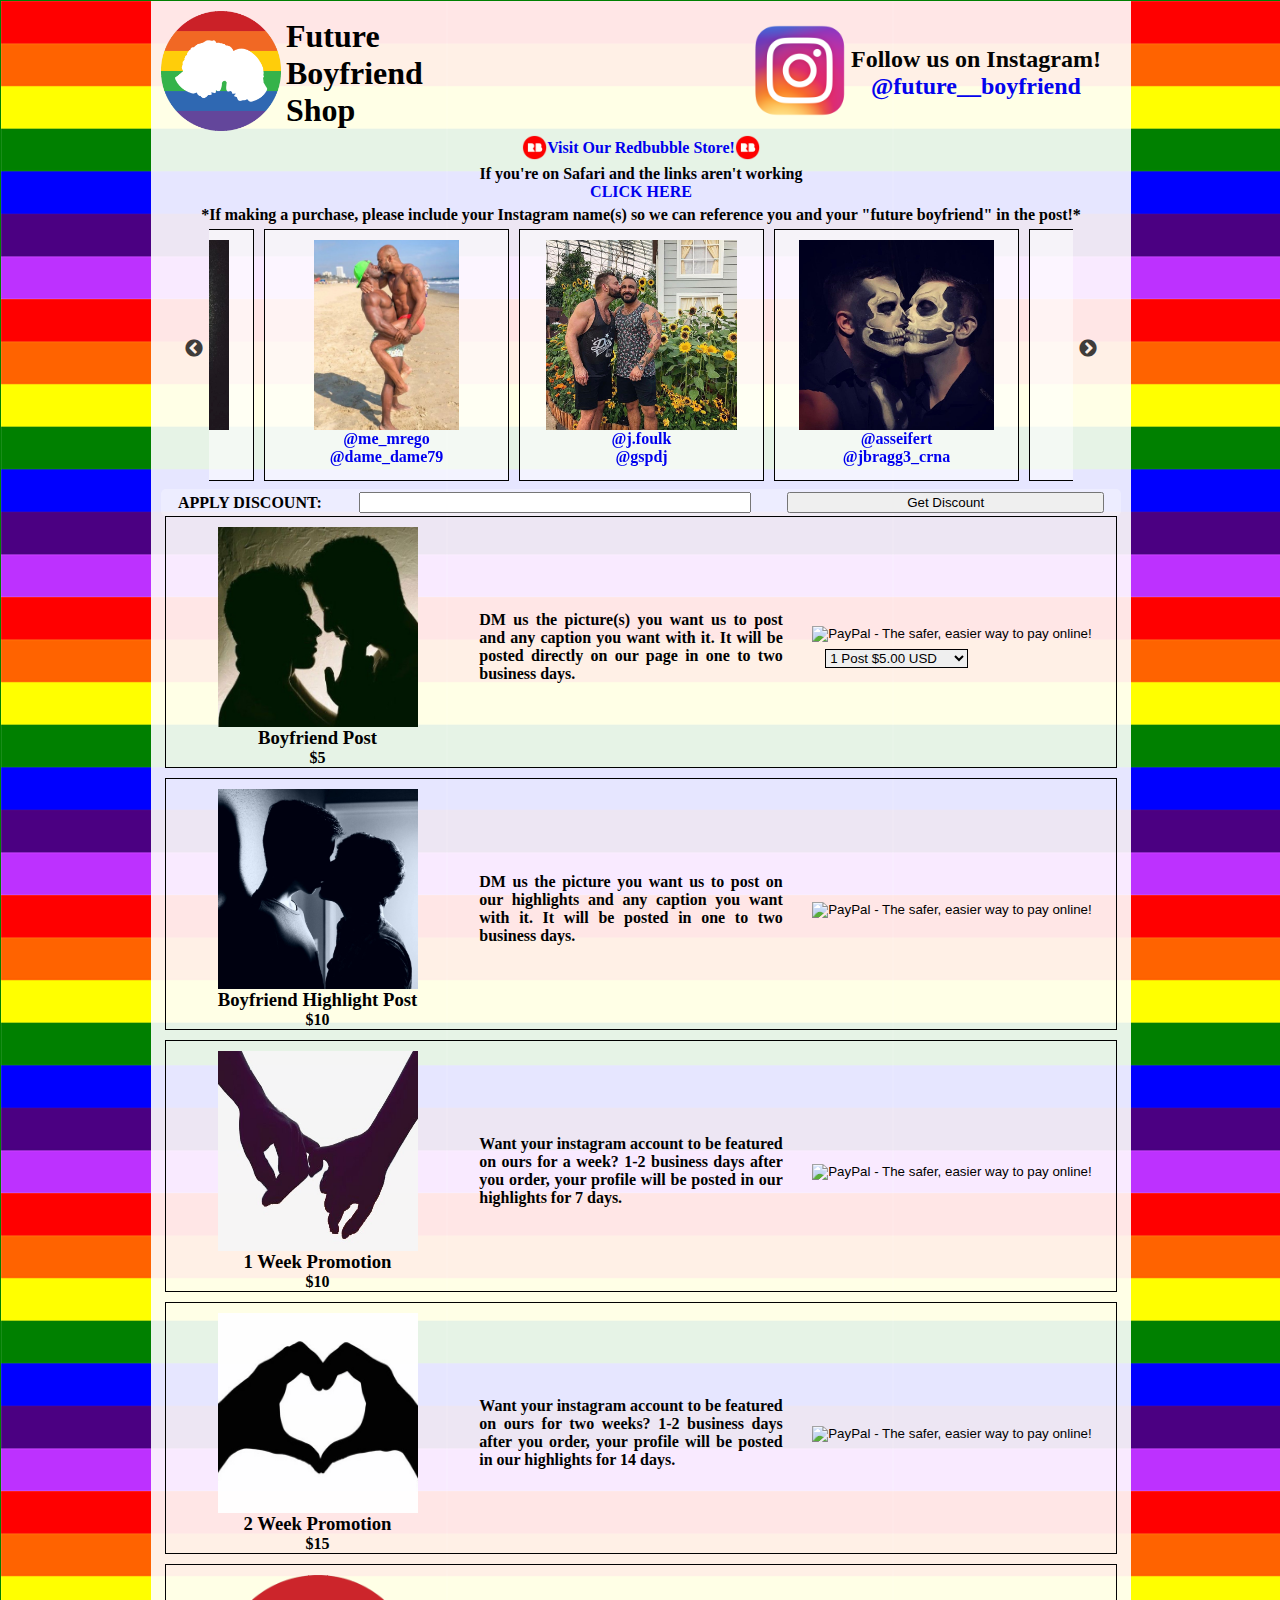
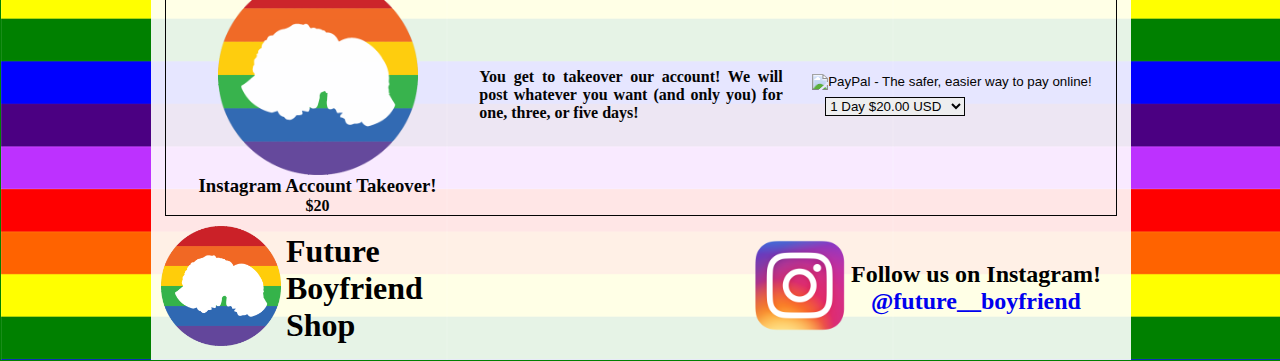
==== index.html @ 3849d424 "Add files via upload" ====
<!DOCTYPE HTML>
<html>
<head>
  <meta name="viewport" content="width=device-width, initial-scale=1">
  <link rel="stylesheet" type="text/css" href="js/slick-1.8.1/slick/slick.css">
  <link rel="stylesheet" type="text/css" href="js/slick-1.8.1/slick/slick-theme.css">
  <link href="css/style.css" rel="stylesheet" type="text/css">
  <link rel="icon" href="css/img/gaylogo1.png">
  <script src="js/jquery-3.3.1.min.js"></script>
  <script src="js/slick-1.8.1/slick/slick.min.js"></script>
  <script src="js/script.js"></script>
  <title>Future Boyfriend Shop</title>
</head>
<body>
  <div id="main">
    <div id="container">
      <div class="header">
        <div class="logoContainer">
          <div>
            <img id="logo" class="hidden" src="css/img/gaylogo1.png">
          </div>
          <div class="text hidden">
            <h1>Future</h1>
            <h1>Boyfriend</h1>
            <h1>Shop</h1>
          </div>
        </div>
        <div class="insta">
          <div>
            <a href="https://www.instagram.com/future__boyfriend/" target="_blank"><img id="insta" class="hidden" src="css/img/insta.png"></a>
          </div>
          <div>
            <h2 id="follow" class="hidden">Follow us on Instagram!<br>
              <a href="https://www.instagram.com/future__boyfriend/" target="_blank">@future__boyfriend</a></h2>
          </div>
        </div>
      </div>
	  <div id="redbubble">
		<a href="https://www.redbubble.com/people/FutureBoyfriend/shop" target="_blank">
		<img class="redbubbleLogo" src="css/img/redbubble.png">
		<h4 class="rainbow">Visit Our Redbubble Store!</h4>
		<img class="redbubbleLogo" src="css/img/redbubble.png">
		</a>
	  </div>
	  <div id="mobile">
        <h4>If you're on Safari and the links aren't working</h4>
        <h4><a class="rainbow" href="safari.html">CLICK HERE</a></h4>
      </div>
	  <div id="disclaimer">
		<h4>*If making a purchase, please include your Instagram name(s) so we can reference you and your "future boyfriend" in the post!*</h4>
	  </div>

	  <div class="gay_carousel">
		<div class="entry">
			<img src="css/img/gay1.PNG">
			<div>
				<a href="https://www.instagram.com/j.foulk" target="_blank">@j.foulk</a>
				<br>
				<a href="https://www.instagram.com/gspdj" target="_blank">@gspdj</a>
			</div>
		</div>
		<div class="entry">
			<img src="css/img/gay2.PNG">
			<div>
				<a href="https://www.instagram.com/asseifert" target="_blank">@asseifert</a>
				<br>
				<a href="https://www.instagram.com/jbragg3_crna" target="_blank">@jbragg3_crna</a>
			</div>
		</div>
		<div class="entry">
			<img src="css/img/gay3.PNG">
			<div>
				<a href="https://www.instagram.com/hunterosmolinski" target="_blank">@hunterosmolinski</a>
			</div>
		</div>
		<div class="entry">
			<img src="css/img/gay5.PNG">
			<div>
				<a href="https://www.instagram.com/daniel.and.anthony" target="_blank">@daniel.and.anthony</a>
			</div>
		</div>
		<div class="entry">
			<img src="css/img/gay6.PNG">
			<div>
				<a href="https://www.instagram.com/iamcarlosvalera" target="_blank">@iamcarlosvalera</a>
			</div>
		</div>
		<div class="entry">
			<img src="css/img/gay7.PNG">
			<div>
				<a href="https://www.instagram.com/thetravellinggays" target="_blank">@thetravellinggays</a>
			</div>
		</div>
		<div class="entry">
			<img src="css/img/gay8.PNG">
			<div>
				<a href="https://www.instagram.com/carlosmaro87" target="_blank">@carlosmaro87</a>
			</div>
		</div>
		<div class="entry">
			<img src="css/img/gay9.PNG">
			<div>
				<a href="https://www.instagram.com/me_mrego" target="_blank">@me_mrego</a>
				<br>
				<a href="https://www.instagram.com/dame_dame79" target="_blank">@dame_dame79</a>
			</div>
		</div>
	  </div>

	  <div id="discountDiv">
		  <h4>APPLY DISCOUNT:</h4>
		  <input id="discount"></input>
		  <button id="discountButton">Get Discount</button>
	  </div>
	  <div id="successCode">
		<h5 id="success">SUCCESS: 25% OFF</h5>
		<h5 id="error">ERROR: Code not valid</h5>
	  </div>

	  <div id="store">
        <div class="item a">
          <div class="left">
            <img class="bfPost" src="css/img/BoyfriendPost.jpg">
            <h3>Boyfriend Post</h3>
            <h4 id="postPrice">$5</h4>
          </div>
          <div class="center">
            <h4>DM us the picture(s) you want us to post and
                any caption you want with it. It will be posted directly on our page in
                one to two business days.</h4>
          </div>
          <div class="right">
            <form action="https://www.paypal.com/cgi-bin/webscr" method="post" target="_top">
				<input type="hidden" name="cmd" value="_s-xclick">
				<input type="hidden" name="hosted_button_id" value="6M3QUA4G8E9NJ">
				<input type="hidden" name="currency_code" value="USD">
				<input type="image" src="https://www.paypalobjects.com/en_US/i/btn/btn_buynowCC_LG.gif" border="0" name="submit" alt="PayPal - The safer, easier way to pay online!">
				<img alt="" border="0" src="https://www.paypalobjects.com/en_US/i/scr/pixel.gif" width="1" height="1">
				<table>
				<tr><td><input type="hidden"  name="on0" value="Options"></td></tr><tr><td><select id="postDropdown" class="dropdown" name="os0">
					<option value="1 Post">1 Post $5.00 USD</option>
					<option value="3 Posts">3 Posts $12.00 USD</option>
				</select> </td></tr>
				</table>
			</form>
          </div>
        </div>
        <div class="item b">
          <div class="left">
            <img class="bfPost" src="css/img/BoyfriendHighlight.jpg">
            <h3>Boyfriend Highlight Post</h3>
            <h4>$10</h4>
          </div>
          <div class="center">
            <h4>DM us the picture you want us to post on our highlights and
                any caption you want with it. It will be posted in
                one to two business days.</h4>
          </div>
          <div class="right">
            <form action="https://www.paypal.com/cgi-bin/webscr" method="post" target="_top">
				<input type="hidden" name="cmd" value="_s-xclick">
				<input type="hidden" name="hosted_button_id" value="PYPCPW6UT5YUL">
				<input type="image" src="https://www.paypalobjects.com/en_US/i/btn/btn_buynowCC_LG.gif" border="0" name="submit" alt="PayPal - The safer, easier way to pay online!">
				<img alt="" border="0" src="https://www.paypalobjects.com/en_US/i/scr/pixel.gif" width="1" height="1">
			</form>
          </div>
        </div>
        <div class="item c">
          <div class="left">
            <img class="bfPost" src="css/img/hands.jpg">
            <h3>1 Week Promotion</h3>
            <h4>$10</h4>
          </div>
          <div class="center">
            <h4>Want your instagram account to be featured on ours
            for a week? 1-2 business days after you order, your profile will be posted in our highlights for 7 days.</h4>
          </div>
          <div class="right">
            <form action="https://www.paypal.com/cgi-bin/webscr" method="post" target="_top">
				<input type="hidden" name="cmd" value="_s-xclick">
				<input type="hidden" name="hosted_button_id" value="3KZLHXZ75WAME">
				<input type="image" src="https://www.paypalobjects.com/en_US/i/btn/btn_buynowCC_LG.gif" border="0" name="submit" alt="PayPal - The safer, easier way to pay online!">
				<img alt="" border="0" src="https://www.paypalobjects.com/en_US/i/scr/pixel.gif" width="1" height="1">
			</form>
          </div>
        </div>
        <div class="item d">
          <div class="left">
            <img class="bfPost" src="css/img/heart.jpg">
            <h3>2 Week Promotion</h3>
            <h4>$15</h4>
          </div>
          <div class="center">
            <h4>Want your instagram account to be featured on ours
            for two weeks? 1-2 business days after you order, your profile will be posted in our highlights for 14 days.</h4>
          </div>
          <div class="right">
            <form id="d" action="https://www.paypal.com/cgi-bin/webscr" method="post" target="_top _blank">
            <input type="hidden" name="cmd" value="_s-xclick">
            <input type="hidden" name="hosted_button_id" value="VEH8HWB7N42ZJ">
            <input type="image" src="https://www.paypalobjects.com/en_US/i/btn/btn_buynowCC_LG.gif" border="0" name="submit" alt="PayPal - The safer, easier way to pay online!">
            <img alt="" border="0" src="https://www.paypalobjects.com/en_US/i/scr/pixel.gif" width="1" height="1">
            </form>
          </div>
        </div>
		<div class="item e">
          <div class="left">
            <img class="bfPost" src="css/img/gaylogo1.png">
            <h3>Instagram Account Takeover!</h3>
            <h4 id="accountPrice">$20</h4>
          </div>
          <div class="center">
            <h4>You get to takeover our account! We will post whatever you want (and only you) for one, three, or five days!</h4>
          </div>
          <div class="right">
            <form action="https://www.paypal.com/cgi-bin/webscr" method="post" target="_top">
			<input type="hidden" name="cmd" value="_s-xclick">
			<input type="hidden" name="hosted_button_id" value="ZV5USGPY7FKN2">
			<input type="hidden" name="currency_code" value="USD">
			<input type="image" src="https://www.paypalobjects.com/en_US/i/btn/btn_buynowCC_LG.gif" border="0" name="submit" alt="PayPal - The safer, easier way to pay online!">
			<img alt="" border="0" src="https://www.paypalobjects.com/en_US/i/scr/pixel.gif" width="1" height="1">
			<table>
			<tr><td><input type="hidden" name="on0" value="opts"></td></tr><tr><td><select name="os0" id="accountDropdown" class="dropdown">
				<option value="1 Day">1 Day $20.00 USD</option>
				<option value="3 Days">3 Days $50.00 USD</option>
				<option value="5 Days">5 Days $80.00 USD</option>
			</select> </td></tr>
			</table>
			</form>
          </div>
        </div>
      </div>

	  <div id="discountStore">
        <div class="item a">
          <div class="left">
            <img class="bfPost" src="css/img/BoyfriendPost.jpg">
            <h3>Boyfriend Post</h3>
            <h4 id="postDiscountPrice"><strike id="strikePrice">$5</strike> $3.75</h4>
          </div>
          <div class="center">
            <h4>DM us the picture(s) you want us to post and
                any caption you want with it. It will be posted directly on our page in
                one to two business days.</h4>
          </div>
          <div class="right">
            <form action="https://www.paypal.com/cgi-bin/webscr" method="post" target="_top">
				<input type="hidden" name="cmd" value="_s-xclick">
				<input type="hidden" name="hosted_button_id" value="KRY8F28BUHRBL">
				<input type="hidden" name="currency_code" value="USD">
				<input type="image" src="https://www.paypalobjects.com/en_US/i/btn/btn_buynowCC_LG.gif" border="0" name="submit" alt="PayPal - The safer, easier way to pay online!">
				<img alt="" border="0" src="https://www.paypalobjects.com/en_US/i/scr/pixel.gif" width="1" height="1">
				<table>
				<tr><td><input type="hidden" name="on0" value="options"></td></tr><tr><td>
				<select class="dropdown" id="discountDropdown" name="os0">
					<option value="1 Post">1 Post $3.75 USD</option>
					<option value="3 Posts">3 Posts $9.00 USD</option>
				</select> </td></tr>
				</table>
			</form>
          </div>
        </div>
        <div class="item b">
          <div class="left">
            <img class="bfPost" src="css/img/BoyfriendHighlight.jpg">
            <h3>Boyfriend Highlight Post</h3>
            <h4><strike>$10</strike> $7.50</h4>
          </div>
          <div class="center">
            <h4>DM us the picture you want us to post on our highlights and
                any caption you want with it. It will be posted in
                one to two business days.</h4>
          </div>
          <div class="right">
            <form action="https://www.paypal.com/cgi-bin/webscr" method="post" target="_top">
				<input type="hidden" name="cmd" value="_s-xclick">
				<input type="hidden" name="hosted_button_id" value="MAQQTWQAUJVRN">
				<input type="image" src="https://www.paypalobjects.com/en_US/i/btn/btn_buynowCC_LG.gif" border="0" name="submit" alt="PayPal - The safer, easier way to pay online!">
				<img alt="" border="0" src="https://www.paypalobjects.com/en_US/i/scr/pixel.gif" width="1" height="1">
			</form>
          </div>
        </div>
        <div class="item c">
          <div class="left">
            <img class="bfPost" src="css/img/hands.jpg">
            <h3>1 Week Promotion</h3>
            <h4><strike>$10</strike> $7.50</h4>
          </div>
          <div class="center">
            <h4>Want your instagram account to be featured on ours
            for a week? 1-2 business days after you order, your profile will be posted in our highlights for 7 days.</h4>
          </div>
          <div class="right">
            <form action="https://www.paypal.com/cgi-bin/webscr" method="post" target="_top">
				<input type="hidden" name="cmd" value="_s-xclick">
				<input type="hidden" name="hosted_button_id" value="WGWQSML3ELRVL">
				<input type="image" src="https://www.paypalobjects.com/en_US/i/btn/btn_buynowCC_LG.gif" border="0" name="submit" alt="PayPal - The safer, easier way to pay online!">
				<img alt="" border="0" src="https://www.paypalobjects.com/en_US/i/scr/pixel.gif" width="1" height="1">
			</form>
          </div>
        </div>
        <div class="item d">
          <div class="left">
            <img class="bfPost" src="css/img/heart.jpg">
            <h3>2 Week Promotion</h3>
            <h4><strike>$15</strike> $11.25</h4>
          </div>
          <div class="center">
            <h4>Want your instagram account to be featured on ours
            for two weeks? 1-2 business days after you order, your profile will be posted in our highlights for 14 days.</h4>
          </div>
          <div class="right">
            <form action="https://www.paypal.com/cgi-bin/webscr" method="post" target="_top">
				<input type="hidden" name="cmd" value="_s-xclick">
				<input type="hidden" name="hosted_button_id" value="WCBDVK6SPV472">
				<input type="image" src="https://www.paypalobjects.com/en_US/i/btn/btn_buynowCC_LG.gif" border="0" name="submit" alt="PayPal - The safer, easier way to pay online!">
				<img alt="" border="0" src="https://www.paypalobjects.com/en_US/i/scr/pixel.gif" width="1" height="1">
			</form>
          </div>
        </div>
		<div class="item e">
          <div class="left">
            <img class="bfPost" src="css/img/gaylogo1.png">
            <h3>Instagram Account Takeover!</h3>
            <h4 id="accountDiscountPrice"><strike>$20</strike> $16</h4>
          </div>
          <div class="center">
            <h4>You get to log into our account and post what you want (as long as it is approved by us) for three or five days!</h4>
          </div>
          <div class="right">
            <form action="https://www.paypal.com/cgi-bin/webscr" method="post" target="_top">
			<input type="hidden" name="cmd" value="_s-xclick">
			<input type="hidden" name="hosted_button_id" value="HTJREZUR6J47L">
			<input type="hidden" name="currency_code" value="USD">
			<input type="image" src="https://www.paypalobjects.com/en_US/i/btn/btn_buynowCC_LG.gif" border="0" name="submit" alt="PayPal - The safer, easier way to pay online!">
			<img alt="" border="0" src="https://www.paypalobjects.com/en_US/i/scr/pixel.gif" width="1" height="1">
			<table>
			<tr><td><input type="hidden" name="on0" value="opt"></td></tr><tr><td><select name="os0" id="accountDiscountDropdown" class="dropdown">
				<option value="1 Day">1 Day $16.00 USD</option>
				<option value="3 Days">3 Days $36.00 USD</option>
				<option value="5 Days">5 Days $48.00 USD</option>
			</select> </td></tr>
			</table>
			</form>
          </div>
        </div>
      </div>

      <div class="header">
        <div class="logoContainer">
          <div>
            <img id="logo" src="css/img/gaylogo1.png">
          </div>
          <div class="text">
            <h1>Future</h1>
            <h1>Boyfriend</h1>
            <h1>Shop</h1>
          </div>
        </div>
        <div class="insta">
          <div>
            <a href="https://www.instagram.com/future__boyfriend/" target="_blank"><img id="insta" src="css/img/insta.png"></a>
          </div>
          <div>
            <h2>Follow us on Instagram!</h2>
            <h2><a href="https://www.instagram.com/future__boyfriend/" target="_blank">@future__boyfriend</a></h2>
          </div>
        </div>
      </div>
    </div>
  </div>
</body>
</html>
---- css/style.css ----
body {
  margin: 0px;
}

b {
	color: red;
}

strike {
	color: red;
}

#main {
  width: 100%;
  border: 1px solid green;
  background: url("img/smallRainbow.png") repeat;
  display: flex;
  justify-content: center;
  align-items: center;
}

#container {
  width: 75%;
  display: flex;
  justify-content: center;
  align-items: center;
  flex-direction: column;
  padding: 10px;
  background-color: rgba(255, 255, 255, 0.90);
  height: 100%;
}

#logo {
  width: 120px;
  height: 120px;
}

#insta {
  width:100px;
  height:100px;
}

#store {
  width: 100%;
  display: flex;
  justify-content: center;
  flex-direction: column;
  align-items: center;
}

#follow {
  text-align: center;
}

#mobile {
  padding: 0px;
  margin: 5px;
  width: 100%;
  text-align: center;
}

#redbubble a{
  display: flex;
  flex-direction: row;
  justify-content: space-around;
  align-items: center;
}

#discountDiv {
	width: 100%;
	display: flex;
	justify-content: space-around;
	align-items: center;
	background-color: rgba(255, 255, 255, .3);
	border-radius: 5px;
}

#discount {
	width: 40%;
	margin: 3px;
}

#discountButton {
	width: 33%;
}

#successCode {
	width: 100%;
	display: flex;
	justify-content: center;
	align-items: center;
	flex-direction: column;
}

#success {
	margin: 0px;
	color: green;
}

#error {
	margin: 0px;
	color: red;
}

.redbubbleLogo {
  height:25px;
  width: height;
}

.bfPost {
  width: 200px;
  height: 200px;
}

.dropdown {
	border: 1px solid black;
	margin-left: 10px;
}

.header {
  display: flex;
  flex-direction: row;
  justify-content: space-between;
  align-items: center;
  width: 100%;
}

.logoContainer {
  display: flex;
  justify-content: left;
  align-items: center;
}

.text {
  display: flex;
  flex-direction: column;
  font-family: "Arial Black";
}

.text h1 {
  margin: 0;
  margin-left: 5px;
}

.insta {
  display: flex;
  justify-content: center;
  align-items: center;
  margin-right: 20px;
}

.insta div {
  display: flex;
  flex-direction: column;
  justify-content: center;
  align-items: center;
}

.insta div h2 {
  margin: 0;
}

.item {
  width: 99%;
  border: 1px solid black;
  display: flex;
  justify-content: space-around;
  align-items: center;
  flex-direction: row;
  margin-bottom: 10px;
  padding-top: 10px;
}

.left, .center, .right {
  width: 33%;
  margin: 10px;
}

.left {
  display: flex;
  flex-direction: column;
  justify-content: center;
  align-items: center;
  margin:0;
  text-align: center;
}

.center {
  display: flex;
  text-align: justify;
}

.right {
  display: flex;
  justify-content: center;
  align-items: center;
  flex-direction: column;
}

.hidden {
  display: none;
}

.gay_carousel {
	width: 90%;
	height: 330px;
}

.entry {
	display: flex;
	justify-content: center;
	align-items: center;
	flex-direction: column;
	padding: 0px;
	margin: 5px;
	overflow: hidden;
	border: 1px solid black;
	width: 70%;
	background-color: rgba(255, 255, 255, .5)
}

.entry img {
	height: 260px;
	width: height;
	display: block;
	margin-right: auto;
	margin-left: auto;
	margin-top: 10px;
}

.entry div {
	overflow-y: scroll;
	text-align: center;
	width: 100%;
	height: 50px;
	padding-right: 15px;
	box-sizing: content-box;
	font-weight: bold;
}

.entry div a:only-child {
	display: block;
	margin-top: 15px;
}

.rainbow {
   /* Chrome, Safari, Opera */
  -webkit-animation: rainbow 3s infinite;

  /* Internet Explorer */
  -ms-animation: rainbow 3s infinite;

  /* Standar Syntax */
  animation: rainbow 3s infinite;
}

.slick-prev:before, .slick-next:before {
	color: black !important;
}

/* Chrome, Safari, Opera */
@-webkit-keyframes rainbow{
  0%{color: orange;}
  10%{color: purple;}
	20%{color: red;}
	40%{color: yellow;}
	60%{color: green;}
	100%{color: blue;}
	100%{color: orange;}
}
/* Internet Explorer */
@-ms-keyframes rainbow{
  0%{color: orange;}
  10%{color: purple;}
	20%{color: red;}
	40%{color: yellow;}
	60%{color: green;}
	100%{color: blue;}
	100%{color: orange;}
}

/* Standar Syntax */
@keyframes rainbow{
  0%{color: orange;}
  10%{color: purple;}
	20%{color: red;}
	40%{color: yellow;}
	60%{color: green;}
	100%{color: blue;}
	100%{color: orange;}
}

h1, h2, h3, h4 {
  margin: 0;
}

a {
  text-decoration: none;
}

@media (max-width: 1300px) {
	.gay_carousel {
		width: 90%;
		height: 250px;
	}
	.entry img {
		height: 190px;
		width: height;
	}

	.entry div {
		width: 100%;
		height: 50px;
	}
	
	#discountDiv {
		margin-top: 15px;
	}
}

@media (max-width: 1000px) {
	.gay_carousel {
		width: 90%;
		height: 215px;
	}
	.entry img {
		height: 150px;
		width: height;
	}

	.entry div {
		width: 100%;
		height: 50px;
	}
	
	#discountDiv {
		margin-top: 0px;
	}
}

@media (max-width: 900px) {
	.header {
		flex-direction: column;
	}
	.bfPost {
		width:100px;
		height:100px;
	}
	.center {
		text-align: center;
	}
	.gay_carousel {
		width: 90%;
		height: 200px;
	}
	
	.entry {
		flex-direction: row;
	}

	.entry img {
		height: 120px;
		width: height;
	}

	.entry div {
		width: 100%;
		height: 50px;
	}
	
	#discountDiv h4 {
		font-size: 9px;
	}
	
	#discount {
		height: 10px;
	}
	
	#discountButton {
		height: 15px;
		font-size: 8px;
	}
}

@media (max-width: 570px) {
  .item {
    flex-direction: column;
  }
  .center {
    width: 100%
  }
  .entry div {
	font-size: 10pt;
  }
  
  #discountDiv {
	  margin-bottom: 10px;
  }
  
  #discountDiv h4 {
	  font-size: 8px;
  }
}

@media (max-width: 430px) {
  #logo {
    width: 70px;
    height: 70px;
  }
  #insta {
    width: 50px;
    height: 50px;
  }
  h1 {
    font-size: 18px;
  }
  h2 {
    font-size: 16px;
  }
  
  #discountDiv h4 {
	  font-size: 6px;
  }
}
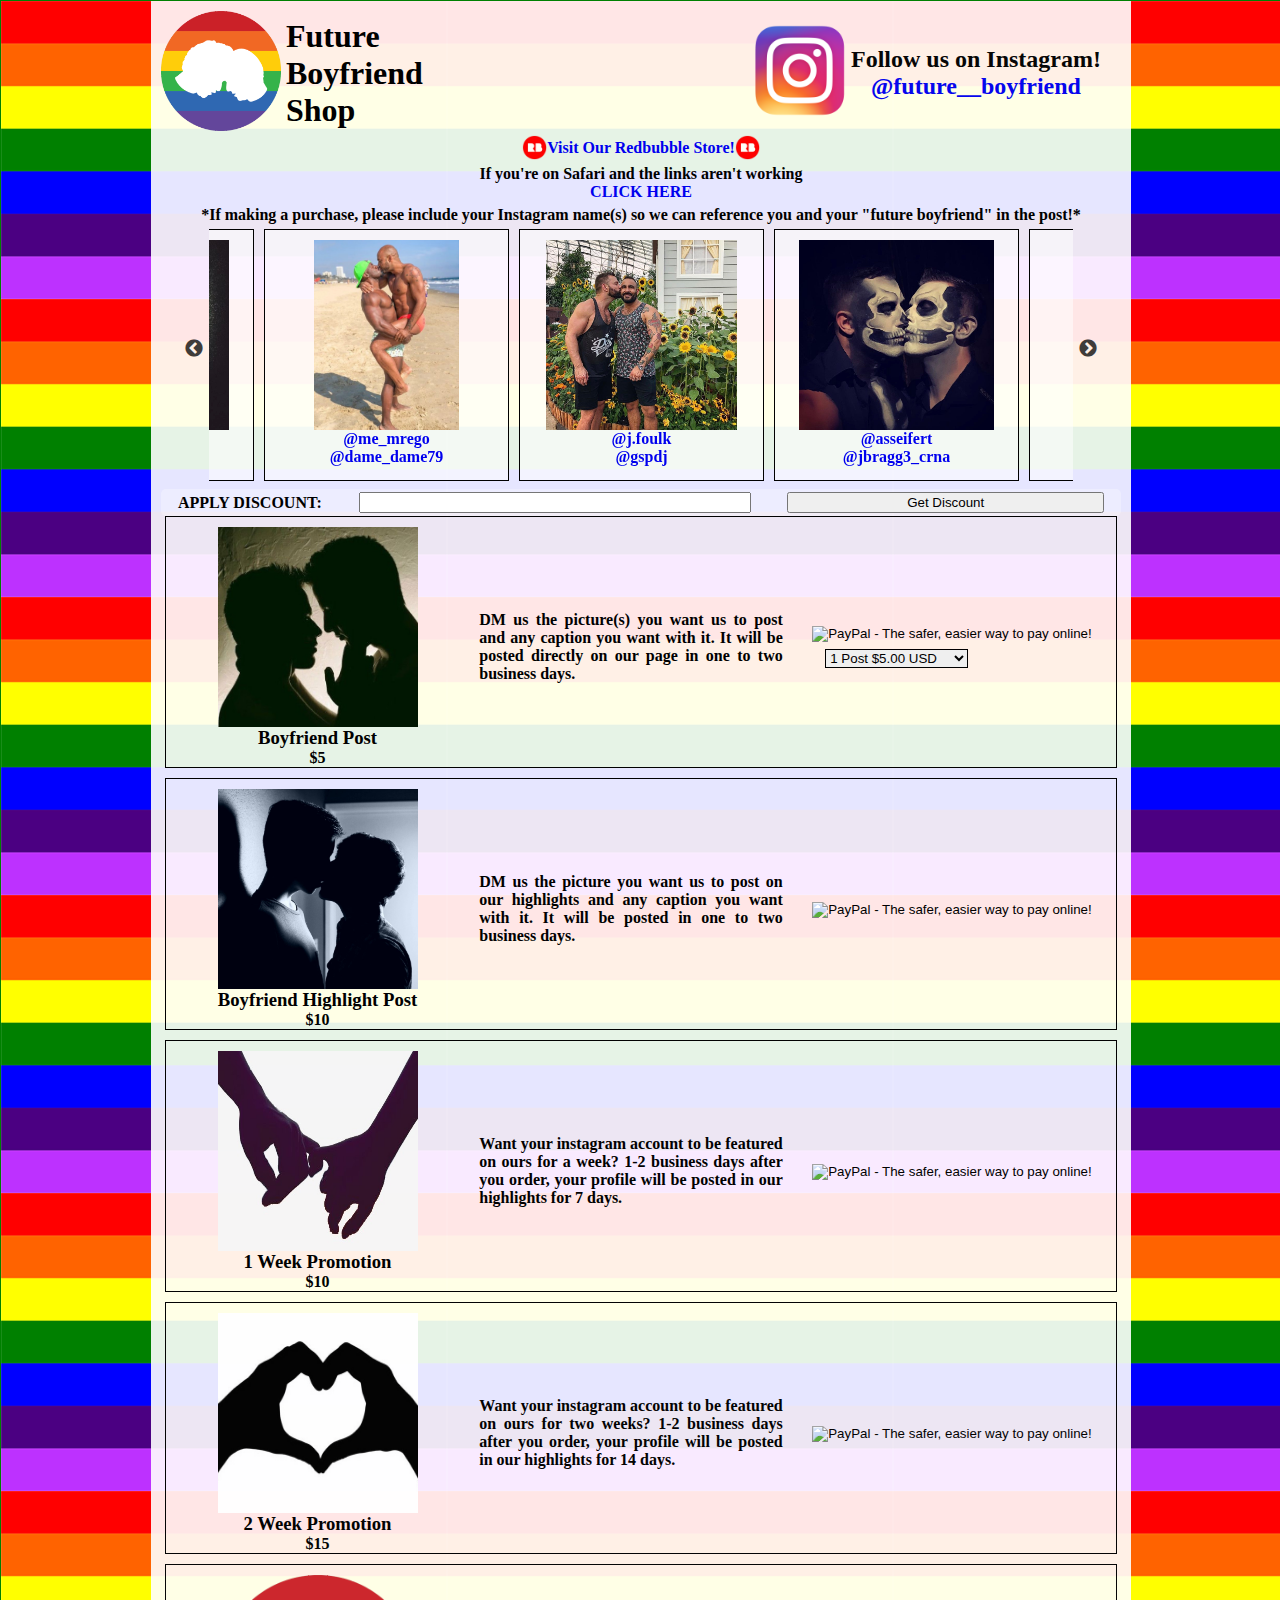
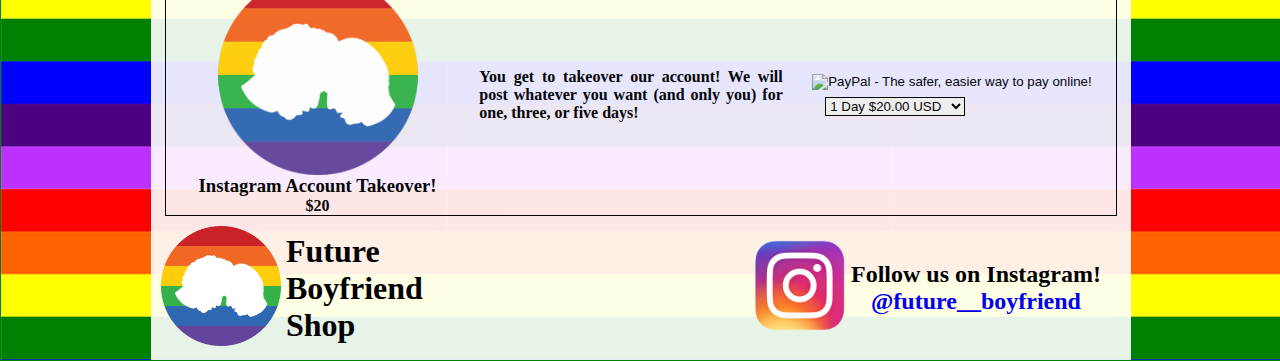
==== commit 9c94580a: "Add files via upload" ====
--- a/index.html
+++ b/index.html
@@ -214,19 +214,20 @@
           </div>
           <div class="right">
             <form action="https://www.paypal.com/cgi-bin/webscr" method="post" target="_top">
-			<input type="hidden" name="cmd" value="_s-xclick">
-			<input type="hidden" name="hosted_button_id" value="ZV5USGPY7FKN2">
-			<input type="hidden" name="currency_code" value="USD">
-			<input type="image" src="https://www.paypalobjects.com/en_US/i/btn/btn_buynowCC_LG.gif" border="0" name="submit" alt="PayPal - The safer, easier way to pay online!">
-			<img alt="" border="0" src="https://www.paypalobjects.com/en_US/i/scr/pixel.gif" width="1" height="1">
-			<table>
-			<tr><td><input type="hidden" name="on0" value="opts"></td></tr><tr><td><select name="os0" id="accountDropdown" class="dropdown">
-				<option value="1 Day">1 Day $20.00 USD</option>
-				<option value="3 Days">3 Days $50.00 USD</option>
-				<option value="5 Days">5 Days $80.00 USD</option>
-			</select> </td></tr>
-			</table>
-			</form>
+            <input type="hidden" name="cmd" value="_s-xclick">
+            <input type="hidden" name="hosted_button_id" value="MGHFM583RNB7L">
+
+            <input type="hidden" name="currency_code" value="USD">
+            <input type="image" src="https://www.paypalobjects.com/en_US/i/btn/btn_buynowCC_LG.gif" border="0" name="submit" alt="PayPal - The safer, easier way to pay online!">
+            <img alt="" border="0" src="https://www.paypalobjects.com/en_US/i/scr/pixel.gif" width="1" height="1">
+            <table>
+            <tr><td><input type="hidden" name="on0" value="Days" ></td></tr><tr><td><select name="os0" class="dropdown" id="accountDropdown">
+            	<option value="1 Day">1 Day $20.00 USD</option>
+            	<option value="3 Days">3 Days $50.00 USD</option>
+            	<option value="5 Days">5 Days $80.00 USD</option>
+            </select> </td></tr>
+            </table>
+            </form>
           </div>
         </div>
       </div>
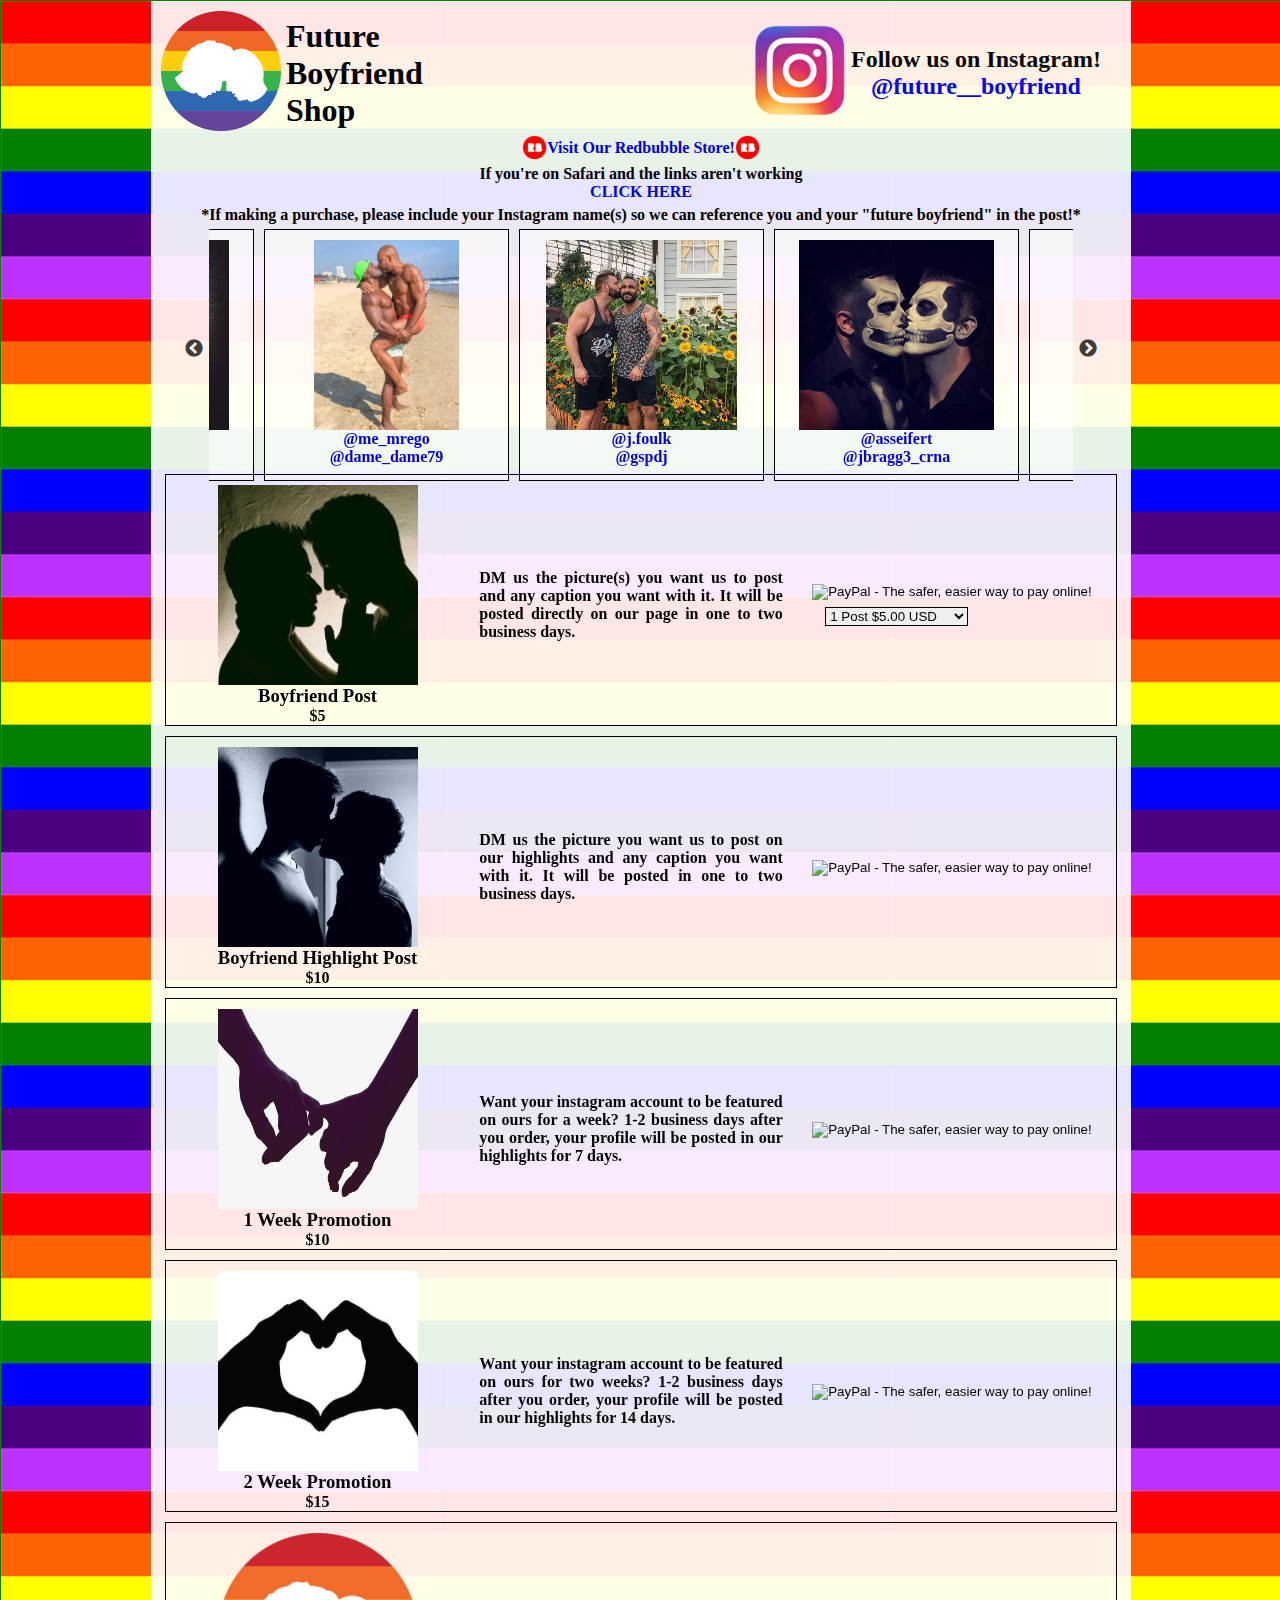
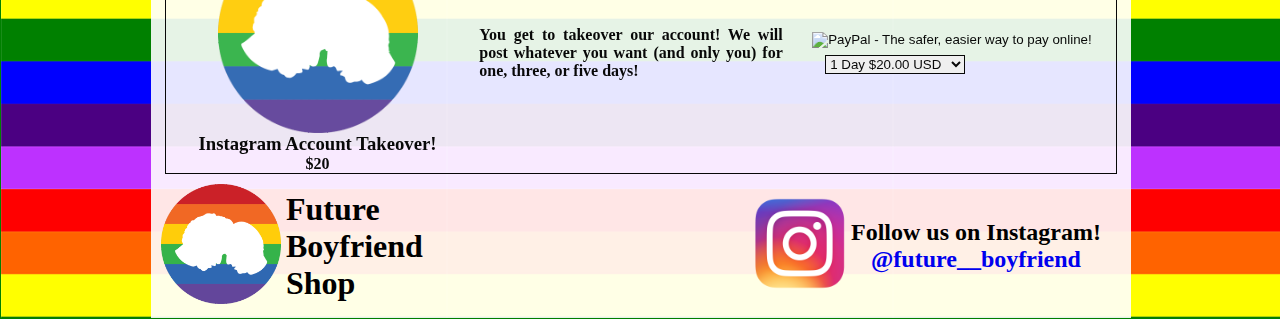
==== commit c7c236f5: "Add files via upload" ====
--- a/index.html
+++ b/index.html
@@ -107,16 +107,6 @@
 		</div>
 	  </div>
 
-	  <div id="discountDiv">
-		  <h4>APPLY DISCOUNT:</h4>
-		  <input id="discount"></input>
-		  <button id="discountButton">Get Discount</button>
-	  </div>
-	  <div id="successCode">
-		<h5 id="success">SUCCESS: 25% OFF</h5>
-		<h5 id="error">ERROR: Code not valid</h5>
-	  </div>
-
 	  <div id="store">
         <div class="item a">
           <div class="left">
@@ -232,121 +222,6 @@
         </div>
       </div>
 
-	  <div id="discountStore">
-        <div class="item a">
-          <div class="left">
-            <img class="bfPost" src="css/img/BoyfriendPost.jpg">
-            <h3>Boyfriend Post</h3>
-            <h4 id="postDiscountPrice"><strike id="strikePrice">$5</strike> $3.75</h4>
-          </div>
-          <div class="center">
-            <h4>DM us the picture(s) you want us to post and
-                any caption you want with it. It will be posted directly on our page in
-                one to two business days.</h4>
-          </div>
-          <div class="right">
-            <form action="https://www.paypal.com/cgi-bin/webscr" method="post" target="_top">
-				<input type="hidden" name="cmd" value="_s-xclick">
-				<input type="hidden" name="hosted_button_id" value="KRY8F28BUHRBL">
-				<input type="hidden" name="currency_code" value="USD">
-				<input type="image" src="https://www.paypalobjects.com/en_US/i/btn/btn_buynowCC_LG.gif" border="0" name="submit" alt="PayPal - The safer, easier way to pay online!">
-				<img alt="" border="0" src="https://www.paypalobjects.com/en_US/i/scr/pixel.gif" width="1" height="1">
-				<table>
-				<tr><td><input type="hidden" name="on0" value="options"></td></tr><tr><td>
-				<select class="dropdown" id="discountDropdown" name="os0">
-					<option value="1 Post">1 Post $3.75 USD</option>
-					<option value="3 Posts">3 Posts $9.00 USD</option>
-				</select> </td></tr>
-				</table>
-			</form>
-          </div>
-        </div>
-        <div class="item b">
-          <div class="left">
-            <img class="bfPost" src="css/img/BoyfriendHighlight.jpg">
-            <h3>Boyfriend Highlight Post</h3>
-            <h4><strike>$10</strike> $7.50</h4>
-          </div>
-          <div class="center">
-            <h4>DM us the picture you want us to post on our highlights and
-                any caption you want with it. It will be posted in
-                one to two business days.</h4>
-          </div>
-          <div class="right">
-            <form action="https://www.paypal.com/cgi-bin/webscr" method="post" target="_top">
-				<input type="hidden" name="cmd" value="_s-xclick">
-				<input type="hidden" name="hosted_button_id" value="MAQQTWQAUJVRN">
-				<input type="image" src="https://www.paypalobjects.com/en_US/i/btn/btn_buynowCC_LG.gif" border="0" name="submit" alt="PayPal - The safer, easier way to pay online!">
-				<img alt="" border="0" src="https://www.paypalobjects.com/en_US/i/scr/pixel.gif" width="1" height="1">
-			</form>
-          </div>
-        </div>
-        <div class="item c">
-          <div class="left">
-            <img class="bfPost" src="css/img/hands.jpg">
-            <h3>1 Week Promotion</h3>
-            <h4><strike>$10</strike> $7.50</h4>
-          </div>
-          <div class="center">
-            <h4>Want your instagram account to be featured on ours
-            for a week? 1-2 business days after you order, your profile will be posted in our highlights for 7 days.</h4>
-          </div>
-          <div class="right">
-            <form action="https://www.paypal.com/cgi-bin/webscr" method="post" target="_top">
-				<input type="hidden" name="cmd" value="_s-xclick">
-				<input type="hidden" name="hosted_button_id" value="WGWQSML3ELRVL">
-				<input type="image" src="https://www.paypalobjects.com/en_US/i/btn/btn_buynowCC_LG.gif" border="0" name="submit" alt="PayPal - The safer, easier way to pay online!">
-				<img alt="" border="0" src="https://www.paypalobjects.com/en_US/i/scr/pixel.gif" width="1" height="1">
-			</form>
-          </div>
-        </div>
-        <div class="item d">
-          <div class="left">
-            <img class="bfPost" src="css/img/heart.jpg">
-            <h3>2 Week Promotion</h3>
-            <h4><strike>$15</strike> $11.25</h4>
-          </div>
-          <div class="center">
-            <h4>Want your instagram account to be featured on ours
-            for two weeks? 1-2 business days after you order, your profile will be posted in our highlights for 14 days.</h4>
-          </div>
-          <div class="right">
-            <form action="https://www.paypal.com/cgi-bin/webscr" method="post" target="_top">
-				<input type="hidden" name="cmd" value="_s-xclick">
-				<input type="hidden" name="hosted_button_id" value="WCBDVK6SPV472">
-				<input type="image" src="https://www.paypalobjects.com/en_US/i/btn/btn_buynowCC_LG.gif" border="0" name="submit" alt="PayPal - The safer, easier way to pay online!">
-				<img alt="" border="0" src="https://www.paypalobjects.com/en_US/i/scr/pixel.gif" width="1" height="1">
-			</form>
-          </div>
-        </div>
-		<div class="item e">
-          <div class="left">
-            <img class="bfPost" src="css/img/gaylogo1.png">
-            <h3>Instagram Account Takeover!</h3>
-            <h4 id="accountDiscountPrice"><strike>$20</strike> $16</h4>
-          </div>
-          <div class="center">
-            <h4>You get to log into our account and post what you want (as long as it is approved by us) for three or five days!</h4>
-          </div>
-          <div class="right">
-            <form action="https://www.paypal.com/cgi-bin/webscr" method="post" target="_top">
-			<input type="hidden" name="cmd" value="_s-xclick">
-			<input type="hidden" name="hosted_button_id" value="HTJREZUR6J47L">
-			<input type="hidden" name="currency_code" value="USD">
-			<input type="image" src="https://www.paypalobjects.com/en_US/i/btn/btn_buynowCC_LG.gif" border="0" name="submit" alt="PayPal - The safer, easier way to pay online!">
-			<img alt="" border="0" src="https://www.paypalobjects.com/en_US/i/scr/pixel.gif" width="1" height="1">
-			<table>
-			<tr><td><input type="hidden" name="on0" value="opt"></td></tr><tr><td><select name="os0" id="accountDiscountDropdown" class="dropdown">
-				<option value="1 Day">1 Day $16.00 USD</option>
-				<option value="3 Days">3 Days $36.00 USD</option>
-				<option value="5 Days">5 Days $48.00 USD</option>
-			</select> </td></tr>
-			</table>
-			</form>
-          </div>
-        </div>
-      </div>
-
       <div class="header">
         <div class="logoContainer">
           <div>
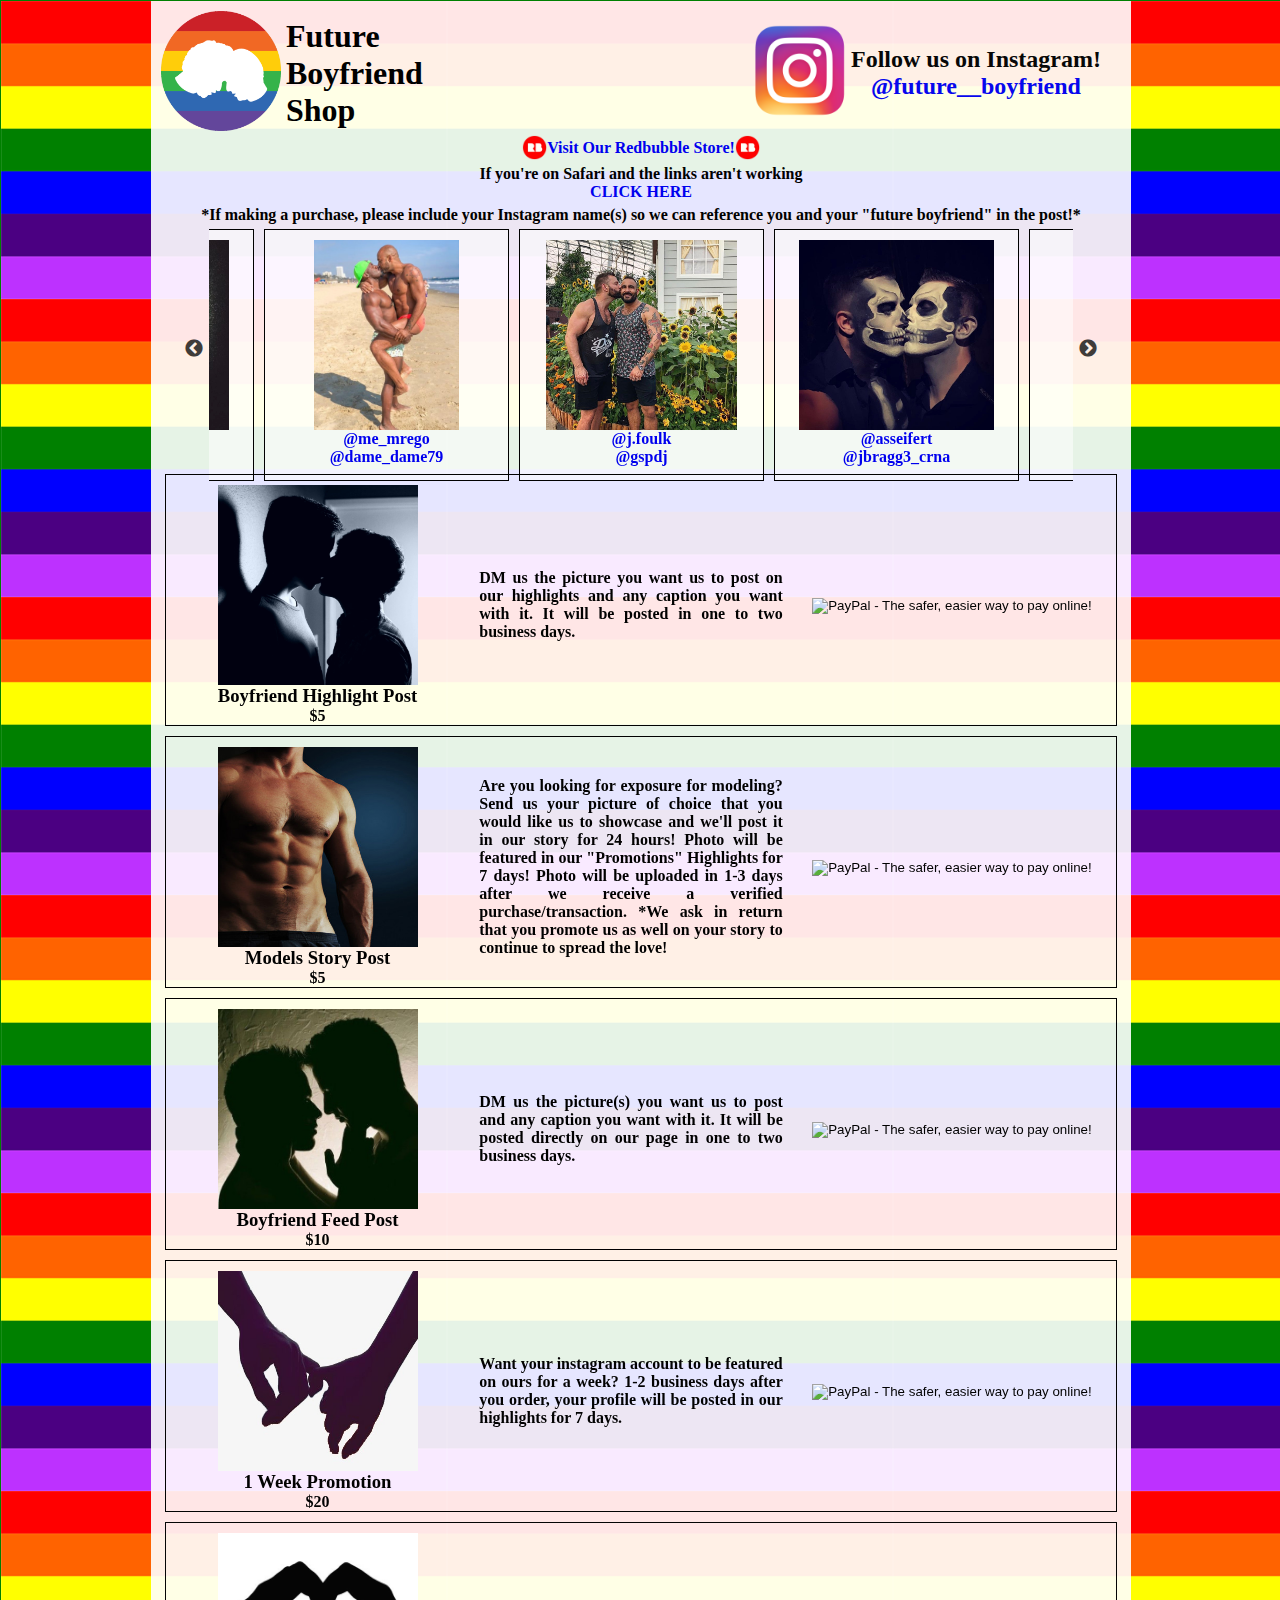
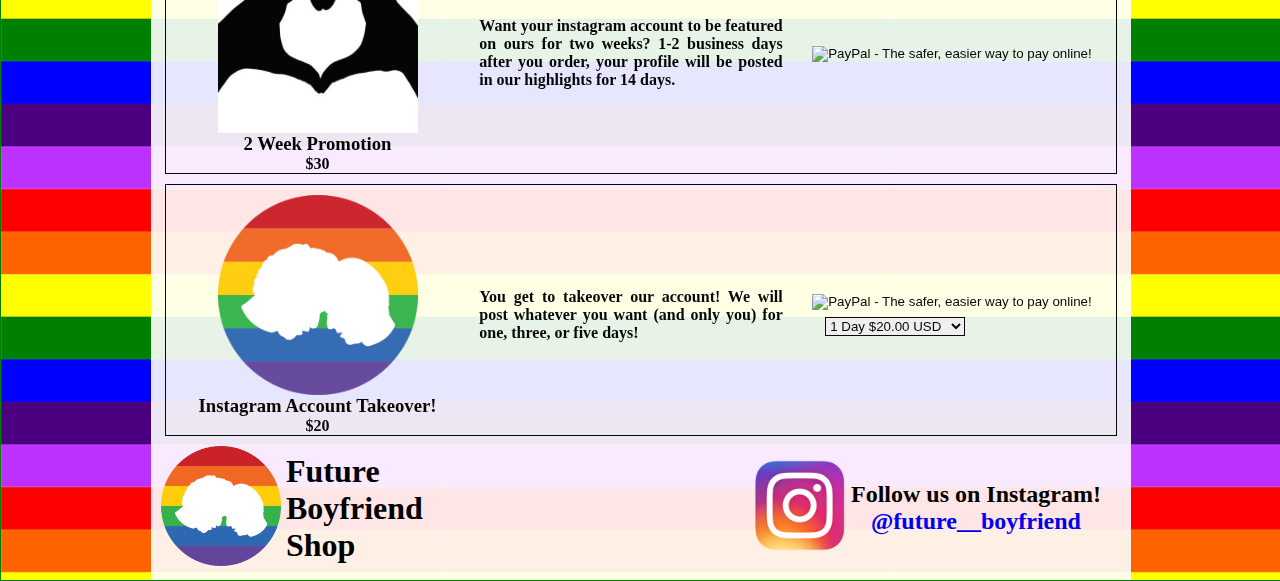
==== commit 202f1ed0: "Add files via upload" ====
--- a/index.html
+++ b/index.html
@@ -108,11 +108,52 @@
 	  </div>
 
 	  <div id="store">
+        <div class="item b">
+          <div class="left">
+            <img class="bfPost" src="css/img/BoyfriendHighlight.jpg">
+            <h3>Boyfriend Highlight Post</h3>
+            <h4>$5</h4>
+          </div>
+          <div class="center">
+            <h4>DM us the picture you want us to post on our highlights and
+                any caption you want with it. It will be posted in
+                one to two business days.</h4>
+          </div>
+          <div class="right">
+            <form action="https://www.paypal.com/cgi-bin/webscr" method="post" target="_top">
+            <input type="hidden" name="cmd" value="_s-xclick">
+            <input type="hidden" name="hosted_button_id" value="3H5JLT7WZZYUG">
+            <input type="image" src="https://www.paypalobjects.com/en_US/i/btn/btn_buynowCC_LG.gif" border="0" name="submit" alt="PayPal - The safer, easier way to pay online!">
+            <img alt="" border="0" src="https://www.paypalobjects.com/en_US/i/scr/pixel.gif" width="1" height="1">
+            </form>
+          </div>
+        </div>
+        <div class="item b">
+          <div class="left">
+            <img class="bfPost" src="css/img/ModelPost.jpg">
+            <h3>Models Story Post</h3>
+            <h4>$5</h4>
+          </div>
+          <div class="center">
+            <h4>Are you looking for exposure for modeling? Send us your picture of choice that you would like us to showcase and we'll post it in our story for 24 hours!
+Photo will be featured in our "Promotions" Highlights for 7 days!
+Photo will be uploaded in 1-3 days after we receive a verified purchase/transaction.
+*We ask in return that you promote us as well on your story to continue to spread the love!</h4>
+          </div>
+          <div class="right">
+            <form action="https://www.paypal.com/cgi-bin/webscr" method="post" target="_top">
+            <input type="hidden" name="cmd" value="_s-xclick">
+            <input type="hidden" name="hosted_button_id" value="5PYEMLAQMAMA6">
+            <input type="image" src="https://www.paypalobjects.com/en_US/i/btn/btn_buynowCC_LG.gif" border="0" name="submit" alt="PayPal - The safer, easier way to pay online!">
+            <img alt="" border="0" src="https://www.paypalobjects.com/en_US/i/scr/pixel.gif" width="1" height="1">
+            </form>
+          </div>
+        </div>
         <div class="item a">
           <div class="left">
             <img class="bfPost" src="css/img/BoyfriendPost.jpg">
-            <h3>Boyfriend Post</h3>
-            <h4 id="postPrice">$5</h4>
+            <h3>Boyfriend Feed Post</h3>
+            <h4 id="postPrice">$10</h4>
           </div>
           <div class="center">
             <h4>DM us the picture(s) you want us to post and
@@ -121,45 +162,18 @@
           </div>
           <div class="right">
             <form action="https://www.paypal.com/cgi-bin/webscr" method="post" target="_top">
-				<input type="hidden" name="cmd" value="_s-xclick">
-				<input type="hidden" name="hosted_button_id" value="6M3QUA4G8E9NJ">
-				<input type="hidden" name="currency_code" value="USD">
-				<input type="image" src="https://www.paypalobjects.com/en_US/i/btn/btn_buynowCC_LG.gif" border="0" name="submit" alt="PayPal - The safer, easier way to pay online!">
-				<img alt="" border="0" src="https://www.paypalobjects.com/en_US/i/scr/pixel.gif" width="1" height="1">
-				<table>
-				<tr><td><input type="hidden"  name="on0" value="Options"></td></tr><tr><td><select id="postDropdown" class="dropdown" name="os0">
-					<option value="1 Post">1 Post $5.00 USD</option>
-					<option value="3 Posts">3 Posts $12.00 USD</option>
-				</select> </td></tr>
-				</table>
-			</form>
-          </div>
-        </div>
-        <div class="item b">
-          <div class="left">
-            <img class="bfPost" src="css/img/BoyfriendHighlight.jpg">
-            <h3>Boyfriend Highlight Post</h3>
-            <h4>$10</h4>
-          </div>
-          <div class="center">
-            <h4>DM us the picture you want us to post on our highlights and
-                any caption you want with it. It will be posted in
-                one to two business days.</h4>
-          </div>
-          <div class="right">
-            <form action="https://www.paypal.com/cgi-bin/webscr" method="post" target="_top">
-				<input type="hidden" name="cmd" value="_s-xclick">
-				<input type="hidden" name="hosted_button_id" value="PYPCPW6UT5YUL">
-				<input type="image" src="https://www.paypalobjects.com/en_US/i/btn/btn_buynowCC_LG.gif" border="0" name="submit" alt="PayPal - The safer, easier way to pay online!">
-				<img alt="" border="0" src="https://www.paypalobjects.com/en_US/i/scr/pixel.gif" width="1" height="1">
-			</form>
+            <input type="hidden" name="cmd" value="_s-xclick">
+            <input type="hidden" name="hosted_button_id" value="WRPUH65JNXTL4">
+            <input type="image" src="https://www.paypalobjects.com/en_US/i/btn/btn_buynowCC_LG.gif" border="0" name="submit" alt="PayPal - The safer, easier way to pay online!">
+            <img alt="" border="0" src="https://www.paypalobjects.com/en_US/i/scr/pixel.gif" width="1" height="1">
+            </form>
           </div>
         </div>
         <div class="item c">
           <div class="left">
             <img class="bfPost" src="css/img/hands.jpg">
             <h3>1 Week Promotion</h3>
-            <h4>$10</h4>
+            <h4>$20</h4>
           </div>
           <div class="center">
             <h4>Want your instagram account to be featured on ours
@@ -167,27 +181,27 @@
           </div>
           <div class="right">
             <form action="https://www.paypal.com/cgi-bin/webscr" method="post" target="_top">
-				<input type="hidden" name="cmd" value="_s-xclick">
-				<input type="hidden" name="hosted_button_id" value="3KZLHXZ75WAME">
-				<input type="image" src="https://www.paypalobjects.com/en_US/i/btn/btn_buynowCC_LG.gif" border="0" name="submit" alt="PayPal - The safer, easier way to pay online!">
-				<img alt="" border="0" src="https://www.paypalobjects.com/en_US/i/scr/pixel.gif" width="1" height="1">
-			</form>
+            <input type="hidden" name="cmd" value="_s-xclick">
+            <input type="hidden" name="hosted_button_id" value="8Y2U8KNNKZ4W4">
+            <input type="image" src="https://www.paypalobjects.com/en_US/i/btn/btn_buynowCC_LG.gif" border="0" name="submit" alt="PayPal - The safer, easier way to pay online!">
+            <img alt="" border="0" src="https://www.paypalobjects.com/en_US/i/scr/pixel.gif" width="1" height="1">
+            </form>
           </div>
         </div>
         <div class="item d">
           <div class="left">
             <img class="bfPost" src="css/img/heart.jpg">
             <h3>2 Week Promotion</h3>
-            <h4>$15</h4>
+            <h4>$30</h4>
           </div>
           <div class="center">
             <h4>Want your instagram account to be featured on ours
             for two weeks? 1-2 business days after you order, your profile will be posted in our highlights for 14 days.</h4>
           </div>
           <div class="right">
-            <form id="d" action="https://www.paypal.com/cgi-bin/webscr" method="post" target="_top _blank">
-            <input type="hidden" name="cmd" value="_s-xclick">
-            <input type="hidden" name="hosted_button_id" value="VEH8HWB7N42ZJ">
+            <form action="https://www.paypal.com/cgi-bin/webscr" method="post" target="_top">
+            <input type="hidden" name="cmd" value="_s-xclick">
+            <input type="hidden" name="hosted_button_id" value="D8SXCLYF2VHA6">
             <input type="image" src="https://www.paypalobjects.com/en_US/i/btn/btn_buynowCC_LG.gif" border="0" name="submit" alt="PayPal - The safer, easier way to pay online!">
             <img alt="" border="0" src="https://www.paypalobjects.com/en_US/i/scr/pixel.gif" width="1" height="1">
             </form>
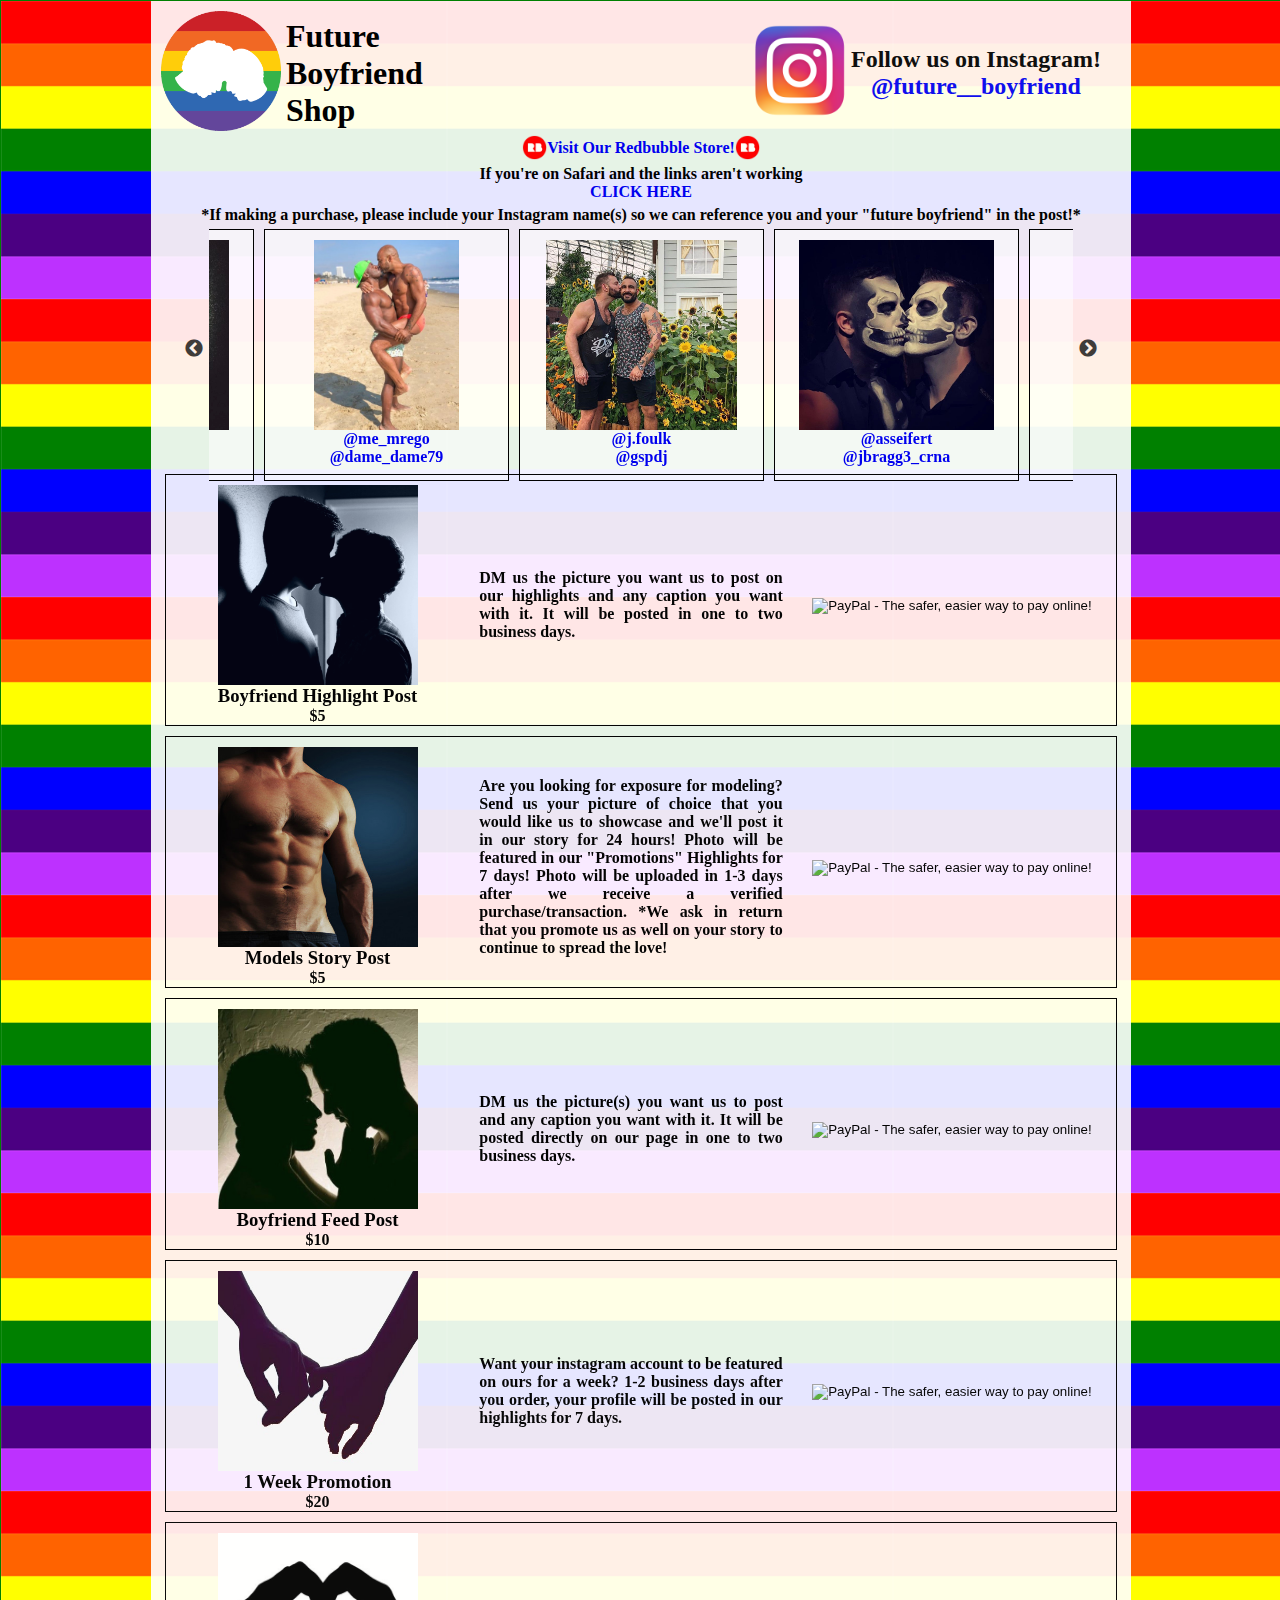
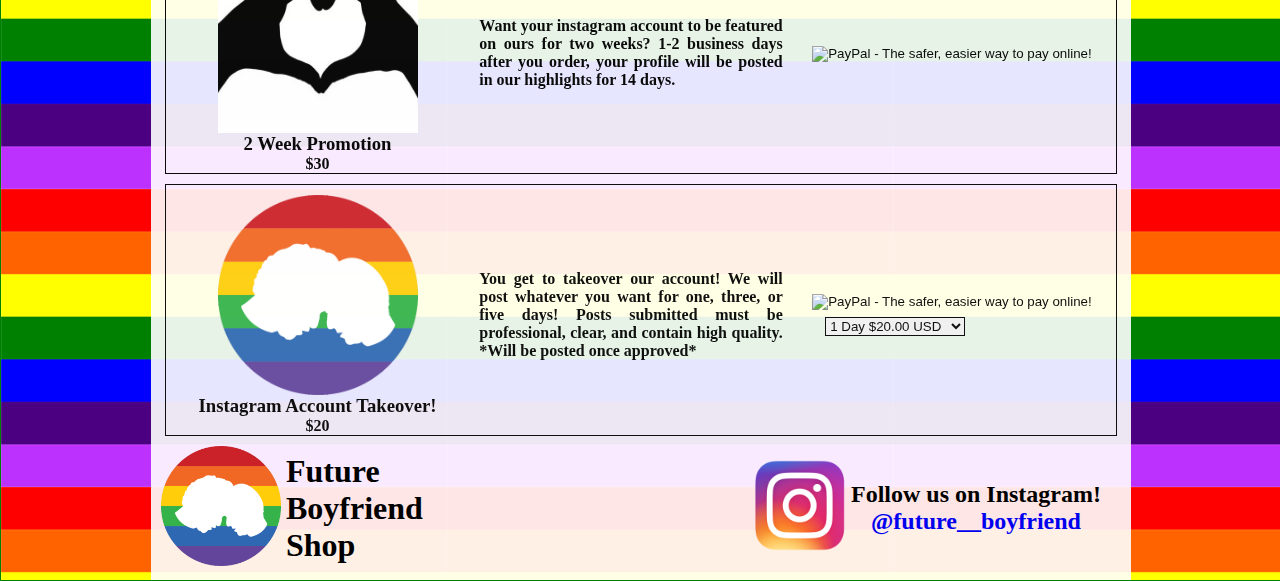
==== commit 1b56ce16: "Add files via upload" ====
--- a/index.html
+++ b/index.html
@@ -214,7 +214,8 @@
             <h4 id="accountPrice">$20</h4>
           </div>
           <div class="center">
-            <h4>You get to takeover our account! We will post whatever you want (and only you) for one, three, or five days!</h4>
+            <h4>You get to takeover our account! We will post whatever you want for one, three, or five days! Posts submitted must be professional, clear, and contain high quality.
+                    *Will be posted once approved*</h4>
           </div>
           <div class="right">
             <form action="https://www.paypal.com/cgi-bin/webscr" method="post" target="_top">
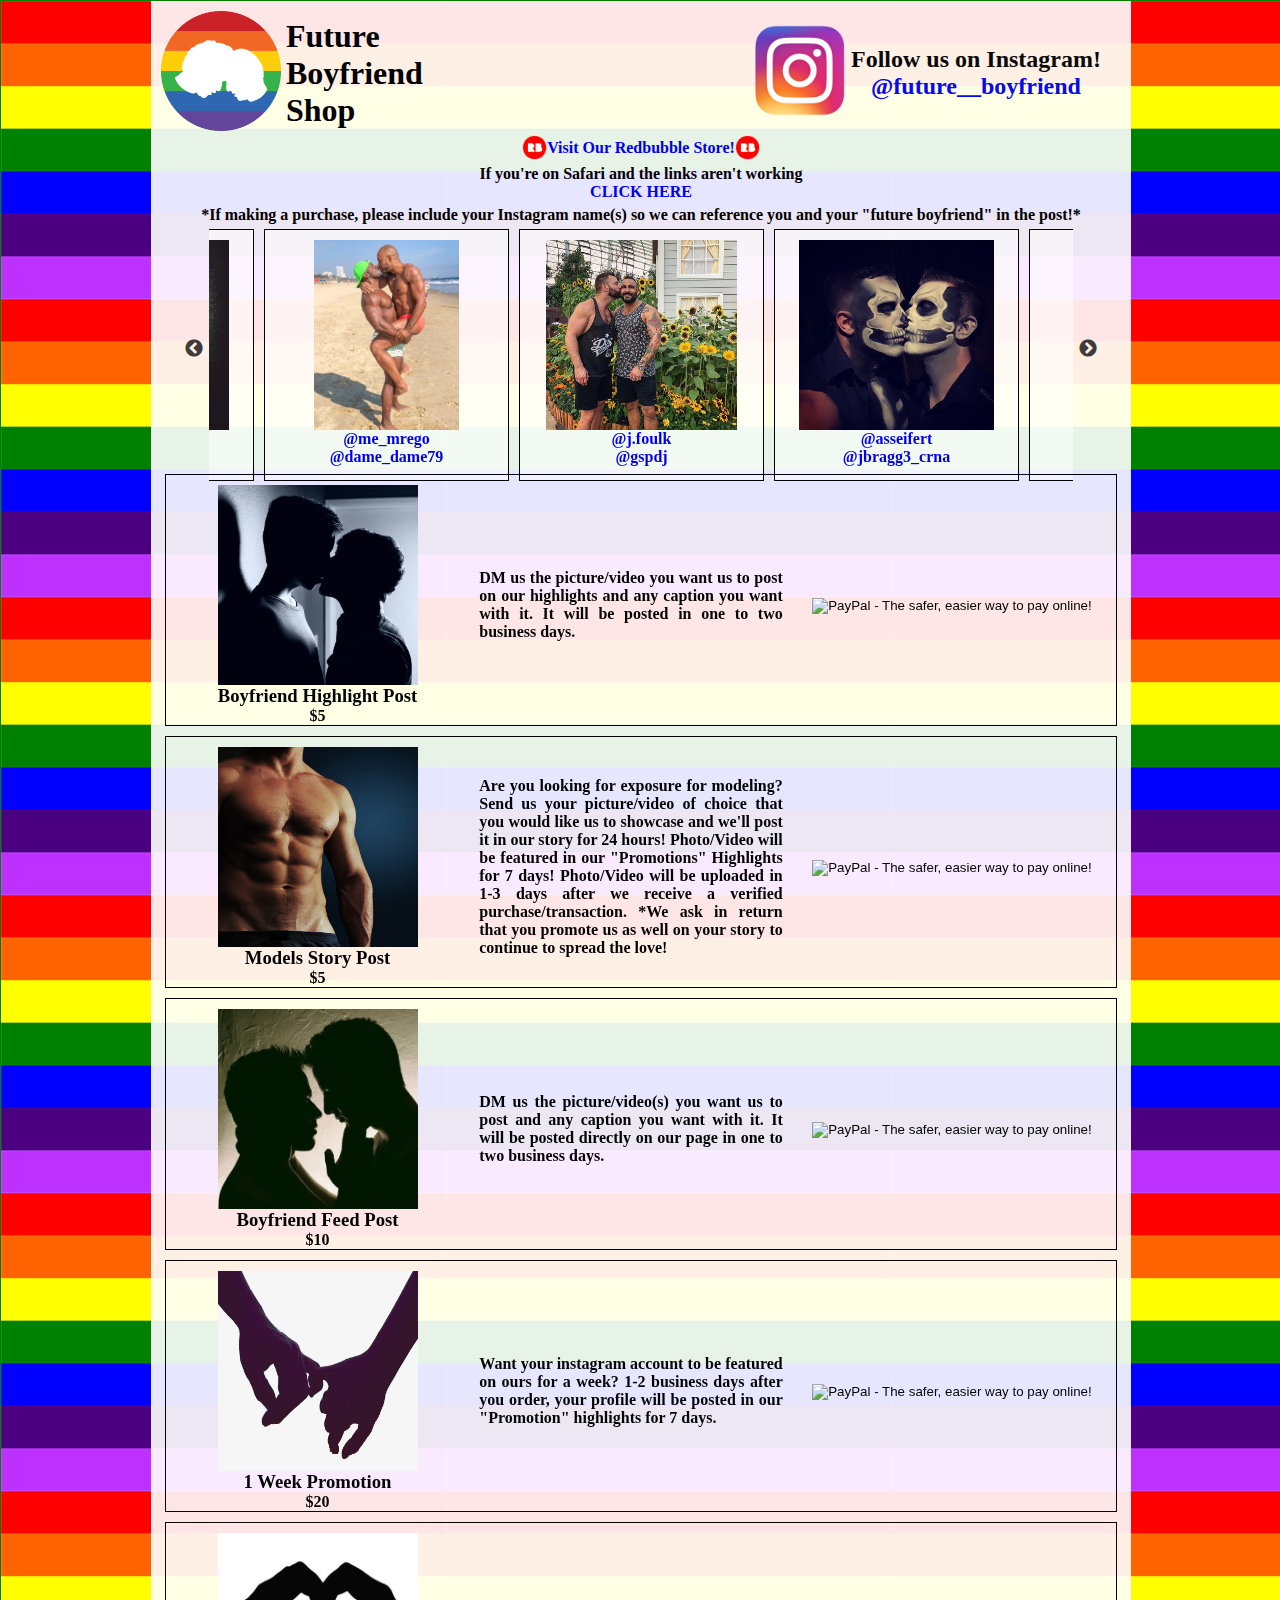
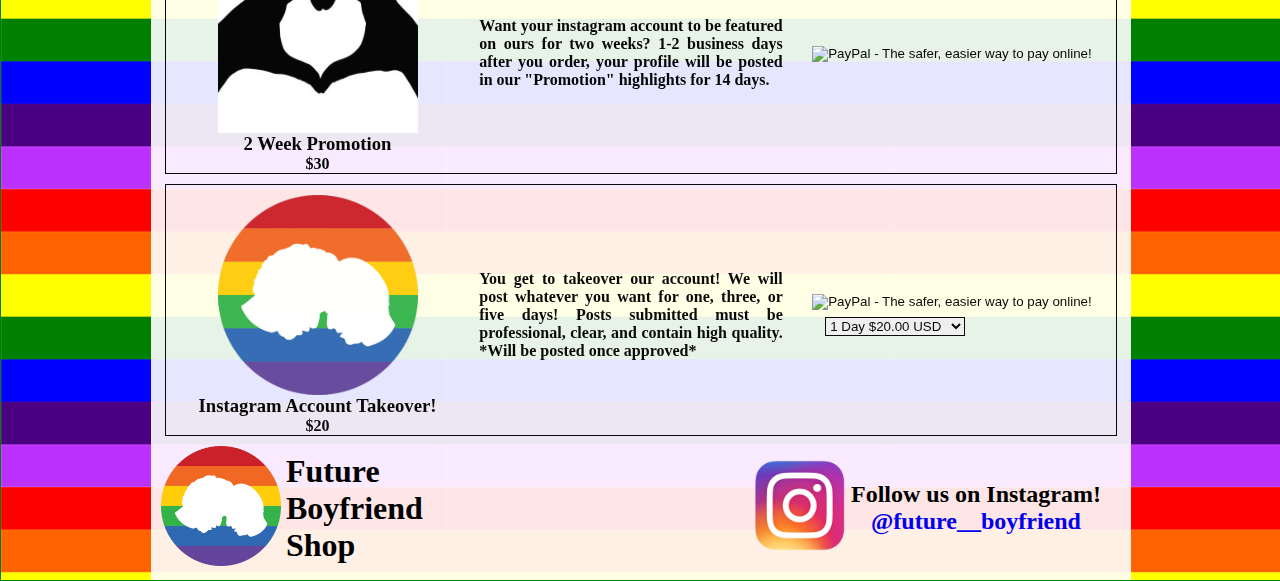
==== commit d6dba9a0: "Add files via upload" ====
--- a/index.html
+++ b/index.html
@@ -115,7 +115,7 @@
             <h4>$5</h4>
           </div>
           <div class="center">
-            <h4>DM us the picture you want us to post on our highlights and
+            <h4>DM us the picture/video you want us to post on our highlights and
                 any caption you want with it. It will be posted in
                 one to two business days.</h4>
           </div>
@@ -135,9 +135,9 @@
             <h4>$5</h4>
           </div>
           <div class="center">
-            <h4>Are you looking for exposure for modeling? Send us your picture of choice that you would like us to showcase and we'll post it in our story for 24 hours!
-Photo will be featured in our "Promotions" Highlights for 7 days!
-Photo will be uploaded in 1-3 days after we receive a verified purchase/transaction.
+            <h4>Are you looking for exposure for modeling? Send us your picture/video of choice that you would like us to showcase and we'll post it in our story for 24 hours!
+Photo/Video will be featured in our "Promotions" Highlights for 7 days!
+Photo/Video will be uploaded in 1-3 days after we receive a verified purchase/transaction.
 *We ask in return that you promote us as well on your story to continue to spread the love!</h4>
           </div>
           <div class="right">
@@ -156,7 +156,7 @@
             <h4 id="postPrice">$10</h4>
           </div>
           <div class="center">
-            <h4>DM us the picture(s) you want us to post and
+            <h4>DM us the picture/video(s) you want us to post and
                 any caption you want with it. It will be posted directly on our page in
                 one to two business days.</h4>
           </div>
@@ -177,7 +177,7 @@
           </div>
           <div class="center">
             <h4>Want your instagram account to be featured on ours
-            for a week? 1-2 business days after you order, your profile will be posted in our highlights for 7 days.</h4>
+            for a week? 1-2 business days after you order, your profile will be posted in our "Promotion" highlights for 7 days.</h4>
           </div>
           <div class="right">
             <form action="https://www.paypal.com/cgi-bin/webscr" method="post" target="_top">
@@ -196,7 +196,7 @@
           </div>
           <div class="center">
             <h4>Want your instagram account to be featured on ours
-            for two weeks? 1-2 business days after you order, your profile will be posted in our highlights for 14 days.</h4>
+            for two weeks? 1-2 business days after you order, your profile will be posted in our "Promotion" highlights for 14 days.</h4>
           </div>
           <div class="right">
             <form action="https://www.paypal.com/cgi-bin/webscr" method="post" target="_top">
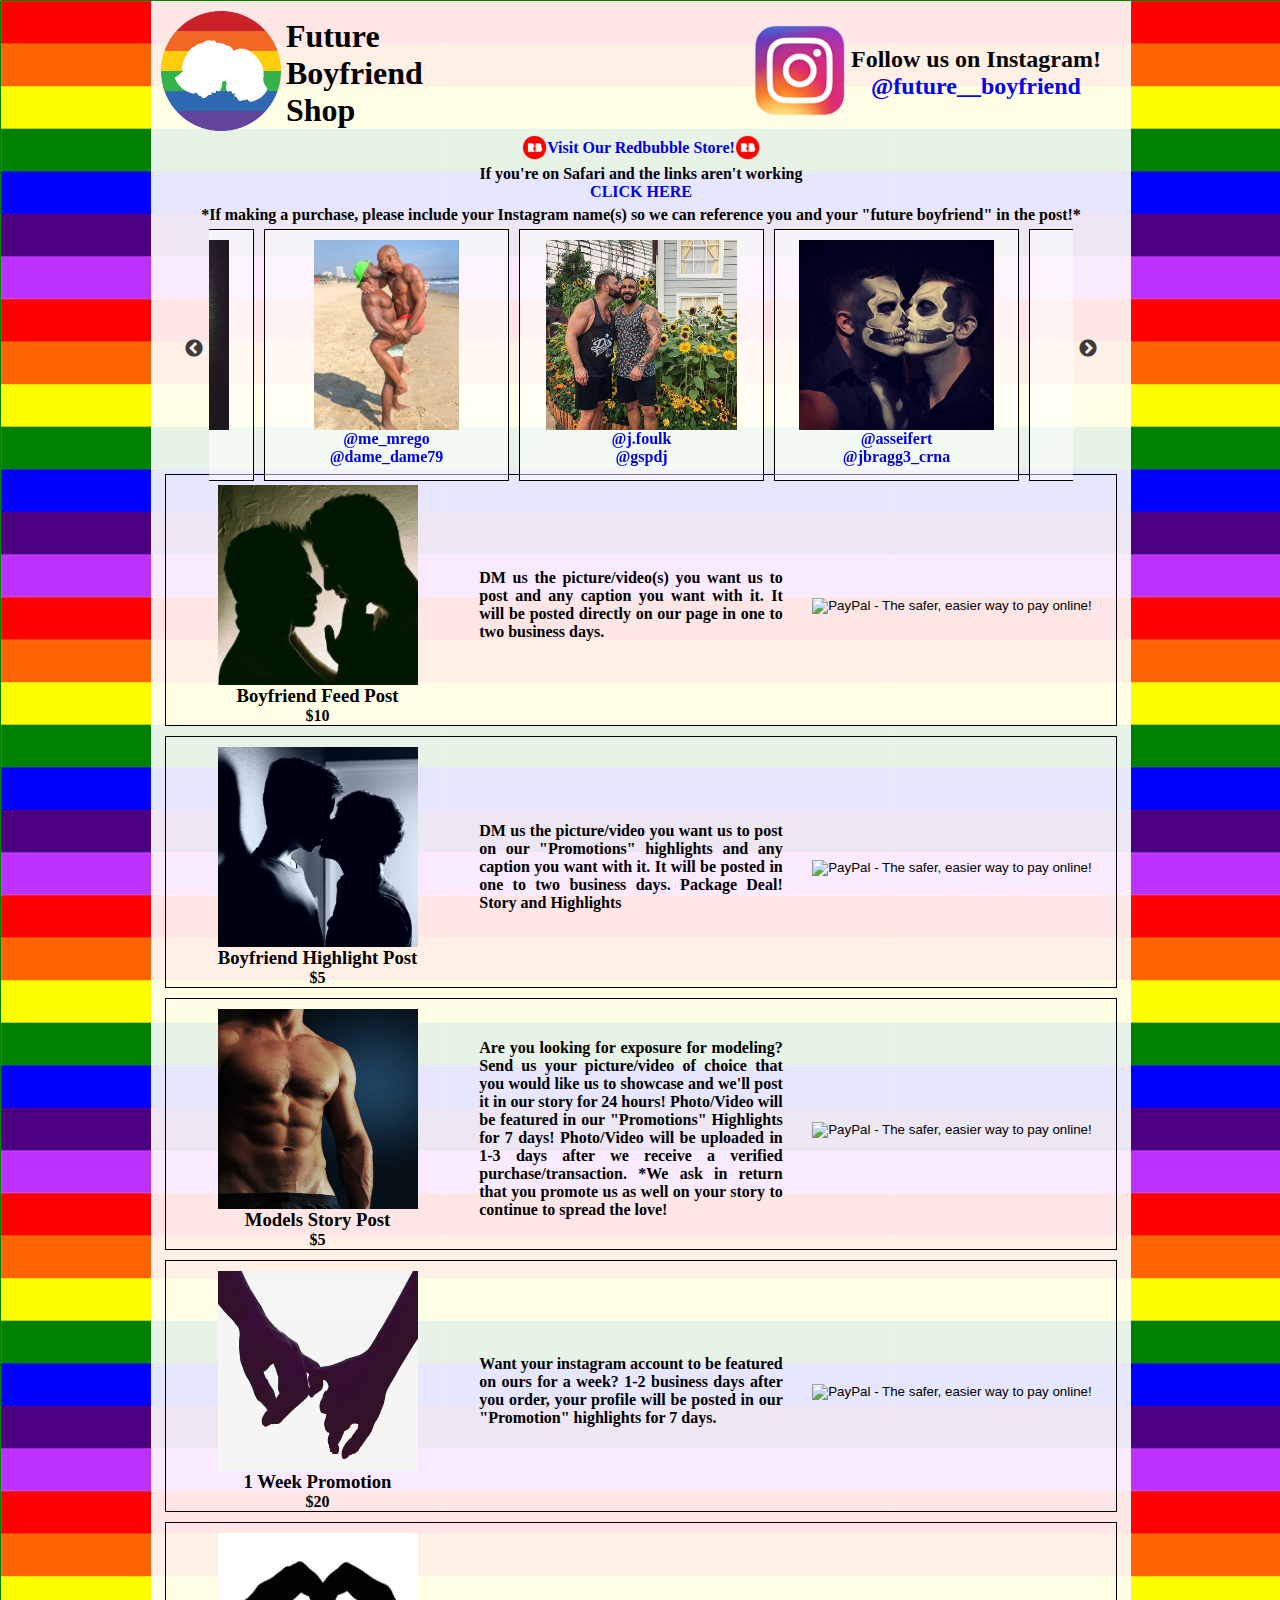
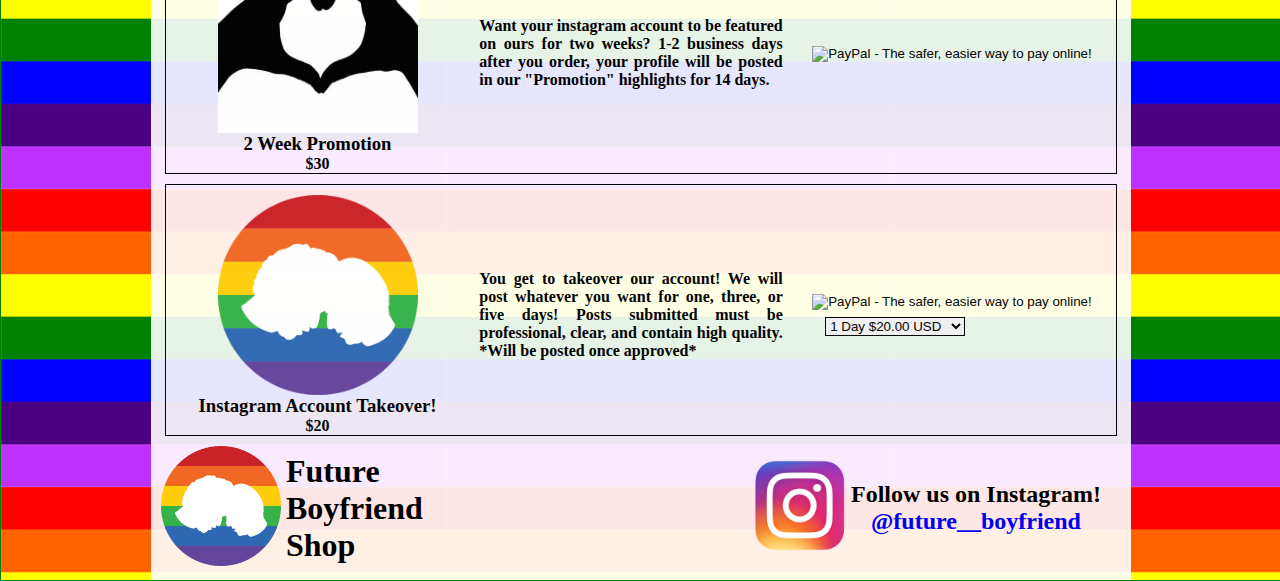
==== commit b3aebc49: "Add files via upload" ====
--- a/index.html
+++ b/index.html
@@ -108,6 +108,27 @@
 	  </div>
 
 	  <div id="store">
+        <div class="item a">
+          <div class="left">
+            <img class="bfPost" src="css/img/BoyfriendPost.jpg">
+            <h3>Boyfriend Feed Post</h3>
+            <h4 id="postPrice">$10</h4>
+          </div>
+          <div class="center">
+            <h4>DM us the picture/video(s) you want us to post and
+                any caption you want with it. It will be posted directly on our page in
+                one to two business days.</h4>
+          </div>
+          <div class="right">
+            <form action="https://www.paypal.com/cgi-bin/webscr" method="post" target="_top">
+            <input type="hidden" name="cmd" value="_s-xclick">
+            <input type="hidden" name="hosted_button_id" value="WRPUH65JNXTL4">
+            <input type="image" src="https://www.paypalobjects.com/en_US/i/btn/btn_buynowCC_LG.gif" border="0" name="submit" alt="PayPal - The safer, easier way to pay online!">
+            <img alt="" border="0" src="https://www.paypalobjects.com/en_US/i/scr/pixel.gif" width="1" height="1">
+            </form>
+          </div>
+        </div>
+
         <div class="item b">
           <div class="left">
             <img class="bfPost" src="css/img/BoyfriendHighlight.jpg">
@@ -115,9 +136,9 @@
             <h4>$5</h4>
           </div>
           <div class="center">
-            <h4>DM us the picture/video you want us to post on our highlights and
+            <h4>DM us the picture/video you want us to post on our "Promotions" highlights and
                 any caption you want with it. It will be posted in
-                one to two business days.</h4>
+                one to two business days. Package Deal! Story and Highlights</h4>
           </div>
           <div class="right">
             <form action="https://www.paypal.com/cgi-bin/webscr" method="post" target="_top">
@@ -128,6 +149,7 @@
             </form>
           </div>
         </div>
+
         <div class="item b">
           <div class="left">
             <img class="bfPost" src="css/img/ModelPost.jpg">
@@ -149,26 +171,7 @@
             </form>
           </div>
         </div>
-        <div class="item a">
-          <div class="left">
-            <img class="bfPost" src="css/img/BoyfriendPost.jpg">
-            <h3>Boyfriend Feed Post</h3>
-            <h4 id="postPrice">$10</h4>
-          </div>
-          <div class="center">
-            <h4>DM us the picture/video(s) you want us to post and
-                any caption you want with it. It will be posted directly on our page in
-                one to two business days.</h4>
-          </div>
-          <div class="right">
-            <form action="https://www.paypal.com/cgi-bin/webscr" method="post" target="_top">
-            <input type="hidden" name="cmd" value="_s-xclick">
-            <input type="hidden" name="hosted_button_id" value="WRPUH65JNXTL4">
-            <input type="image" src="https://www.paypalobjects.com/en_US/i/btn/btn_buynowCC_LG.gif" border="0" name="submit" alt="PayPal - The safer, easier way to pay online!">
-            <img alt="" border="0" src="https://www.paypalobjects.com/en_US/i/scr/pixel.gif" width="1" height="1">
-            </form>
-          </div>
-        </div>
+
         <div class="item c">
           <div class="left">
             <img class="bfPost" src="css/img/hands.jpg">
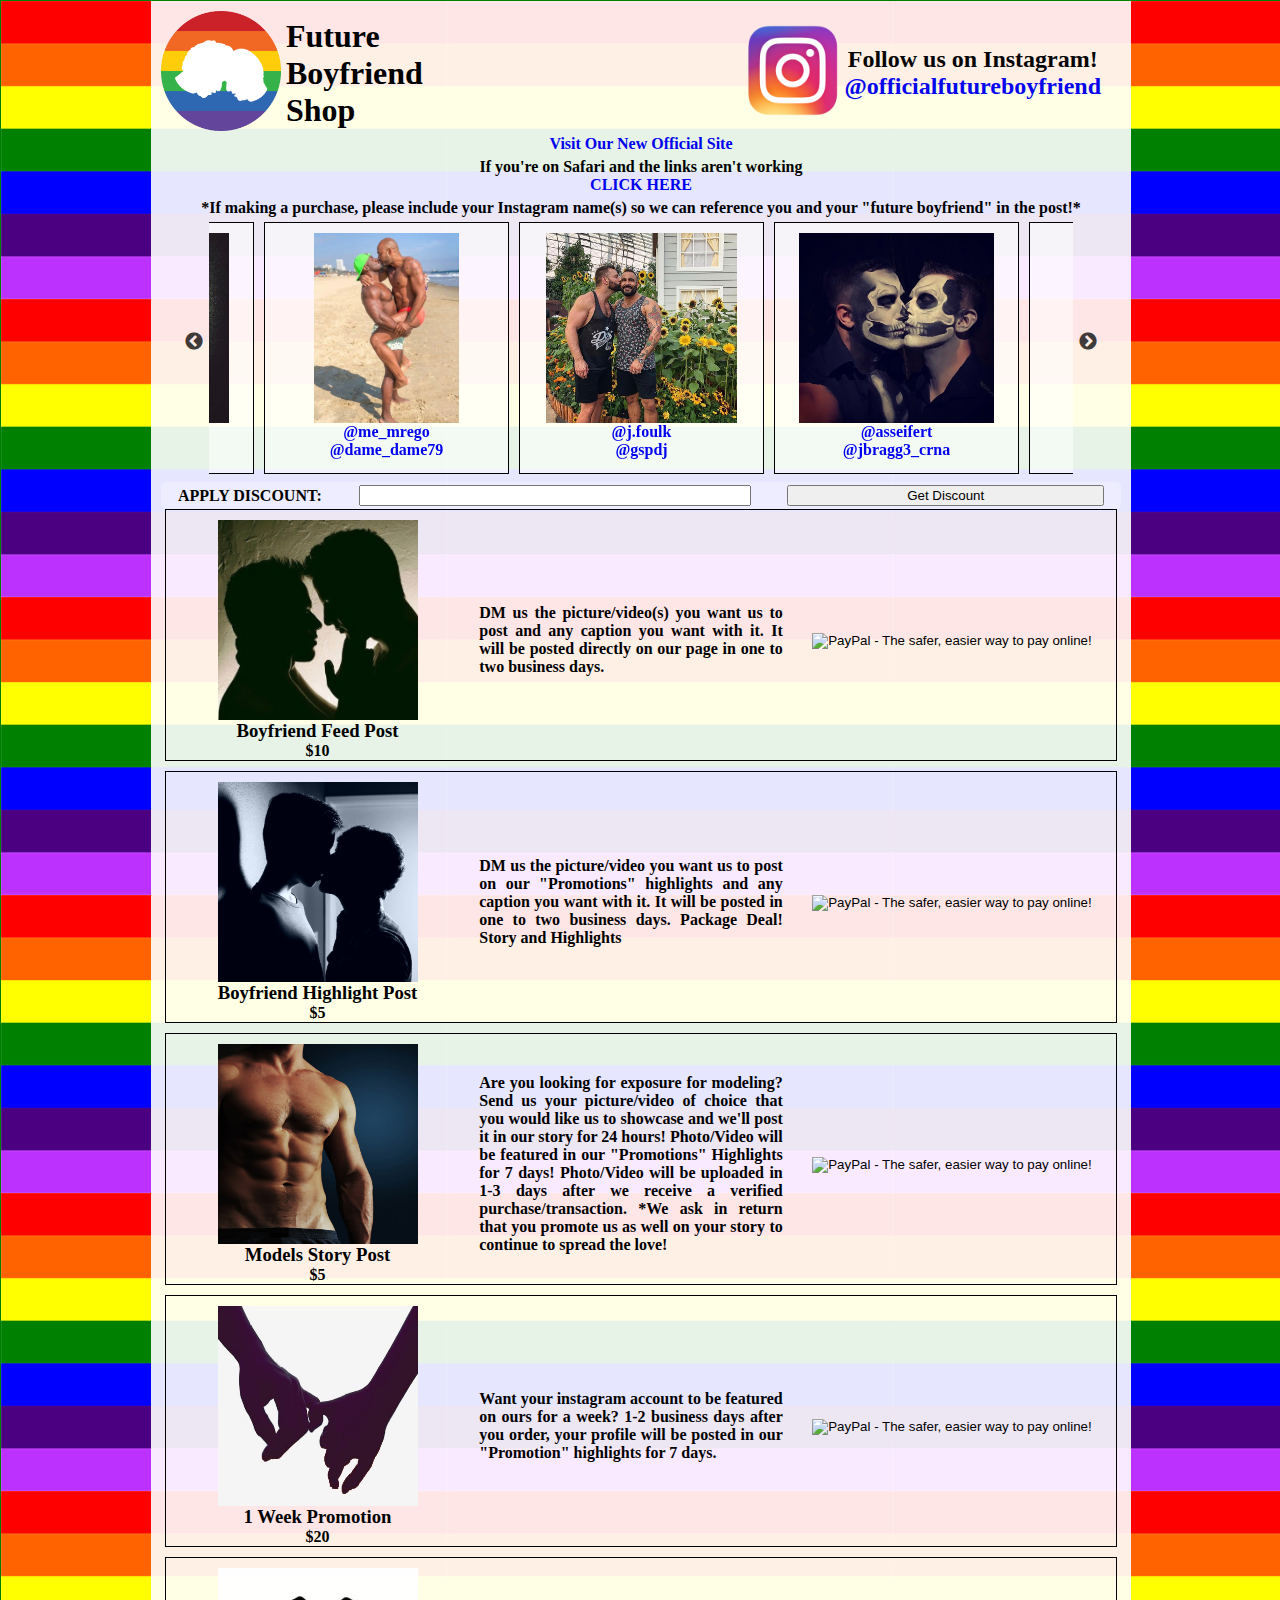
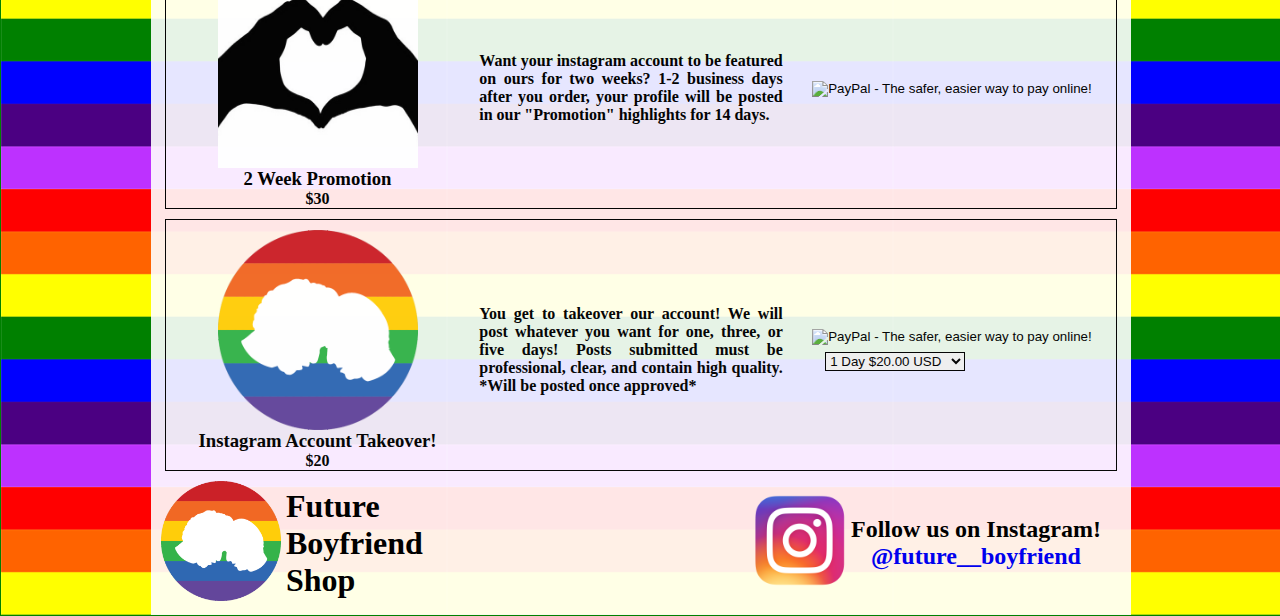
==== commit 98811726: "Updating to the correct github account lol" ====
--- a/index.html
+++ b/index.html
@@ -9,7 +9,7 @@
   <script src="js/jquery-3.3.1.min.js"></script>
   <script src="js/slick-1.8.1/slick/slick.min.js"></script>
   <script src="js/script.js"></script>
-  <title>Future Boyfriend Shop</title>
+  <title>Future Boyfriend Shop </title>
 </head>
 <body>
   <div id="main">
@@ -27,20 +27,18 @@
         </div>
         <div class="insta">
           <div>
-            <a href="https://www.instagram.com/future__boyfriend/" target="_blank"><img id="insta" class="hidden" src="css/img/insta.png"></a>
+            <a href="https://www.instagram.com/officialfutureboyfriend/" target="_blank"><img id="insta" class="hidden" src="css/img/insta.png"></a>
           </div>
           <div>
             <h2 id="follow" class="hidden">Follow us on Instagram!<br>
-              <a href="https://www.instagram.com/future__boyfriend/" target="_blank">@future__boyfriend</a></h2>
+              <a href="https://www.instagram.com/officialfutureboyfriend/" target="_blank">@officialfutureboyfriend</a></h2>
           </div>
         </div>
       </div>
 	  <div id="redbubble">
-		<a href="https://www.redbubble.com/people/FutureBoyfriend/shop" target="_blank">
-		<img class="redbubbleLogo" src="css/img/redbubble.png">
-		<h4 class="rainbow">Visit Our Redbubble Store!</h4>
-		<img class="redbubbleLogo" src="css/img/redbubble.png">
-		</a>
+  		<a href="https://www.officialfutureboyfriend.com/" target="_blank">
+  		<h4 class="rainbow">Visit Our New Official Site</h4>
+  		</a>
 	  </div>
 	  <div id="mobile">
         <h4>If you're on Safari and the links aren't working</h4>
@@ -105,6 +103,16 @@
 				<a href="https://www.instagram.com/dame_dame79" target="_blank">@dame_dame79</a>
 			</div>
 		</div>
+	  </div>
+
+    <div id="discountDiv">
+		  <h4>APPLY DISCOUNT:</h4>
+		  <input id="discount"></input>
+		  <button id="discountButton">Get Discount</button>
+	  </div>
+	  <div id="successCode">
+  		<h5 id="success">SUCCESS: 25% OFF</h5>
+  		<h5 id="error">ERROR: Code not valid</h5>
 	  </div>
 
 	  <div id="store">
@@ -240,6 +248,111 @@
         </div>
       </div>
 
+
+      <div id="discountStore">
+        <div class="item a">
+          <div class="left">
+            <img class="bfPost" src="css/img/BoyfriendPost.jpg">
+            <h3>Boyfriend Post</h3>
+            <h4 id="postDiscountPrice"><strike id="strikePrice">$10</strike> $5</h4>
+          </div>
+          <div class="center">
+            <h4>DM us the picture(s) you want us to post and
+                any caption you want with it. It will be posted directly on our page in
+                one to two business days.</h4>
+          </div>
+          <div class="right">
+            <form action="https://www.paypal.com/cgi-bin/webscr" method="post" target="_top">
+            <input type="hidden" name="cmd" value="_s-xclick">
+            <input type="hidden" name="hosted_button_id" value="Y7QMS89T4372S">
+            <input type="image" src="https://www.paypalobjects.com/en_US/i/btn/btn_buynowCC_LG.gif" border="0" name="submit" alt="PayPal - The safer, easier way to pay online!">
+            <img alt="" border="0" src="https://www.paypalobjects.com/en_US/i/scr/pixel.gif" width="1" height="1">
+            </form>
+          </div>
+        </div>
+        <div class="item b">
+          <div class="left">
+            <img class="bfPost" src="css/img/BoyfriendHighlight.jpg">
+            <h3>Boyfriend Highlight Post</h3>
+            <h4><strike>$5</strike>$2.50</h4>
+          </div>
+          <div class="center">
+            <h4>DM us the picture you want us to post on our highlights and
+                any caption you want with it. It will be posted in
+                one to two business days.</h4>
+          </div>
+          <div class="right">
+            <form action="https://www.paypal.com/cgi-bin/webscr" method="post" target="_top">
+            <input type="hidden" name="cmd" value="_s-xclick">
+            <input type="hidden" name="hosted_button_id" value="RTFE2K66XT946">
+            <input type="image" src="https://www.paypalobjects.com/en_US/i/btn/btn_buynowCC_LG.gif" border="0" name="submit" alt="PayPal - The safer, easier way to pay online!">
+            <img alt="" border="0" src="https://www.paypalobjects.com/en_US/i/scr/pixel.gif" width="1" height="1">
+            </form>
+          </div>
+        </div>
+        <div class="item b">
+          <div class="left">
+            <img class="bfPost" src="css/img/ModelPost.jpg">
+            <h3>Models Story Post</h3>
+            <h4><strike>$5</strike>$2.50</h4>
+          </div>
+          <div class="center">
+            <h4>Are you looking for exposure for modeling? Send us your picture/video of choice that you would
+              like us to showcase and we'll post it in our story for 24 hours! Photo/Video will be featured in
+              our "Promotions" Highlights for 7 days! Photo/Video will be uploaded in 1-3 days after we receive
+              a verified purchase/transaction. *We ask in return that you promote us as well on your story to
+              continue to spread the love!</h4>
+          </div>
+          <div class="right">
+            <form action="https://www.paypal.com/cgi-bin/webscr" method="post" target="_top">
+            <input type="hidden" name="cmd" value="_s-xclick">
+            <input type="hidden" name="hosted_button_id" value="FRJ8WCU63VE6E">
+            <input type="image" src="https://www.paypalobjects.com/en_US/i/btn/btn_buynowCC_LG.gif" border="0" name="submit" alt="PayPal - The safer, easier way to pay online!">
+            <img alt="" border="0" src="https://www.paypalobjects.com/en_US/i/scr/pixel.gif" width="1" height="1">
+            </form>
+          </div>
+        </div>
+        <div class="item c">
+          <div class="left">
+            <img class="bfPost" src="css/img/hands.jpg">
+            <h3>1 Week Promotion</h3>
+            <h4><strike>$20</strike>$10</h4>
+          </div>
+          <div class="center">
+            <h4>Want your instagram account to be featured on ours
+            for a week? 1-2 business days after you order, your profile will be posted in our highlights for 7 days.</h4>
+          </div>
+          <div class="right">
+            <form action="https://www.paypal.com/cgi-bin/webscr" method="post" target="_top">
+            <input type="hidden" name="cmd" value="_s-xclick">
+            <input type="hidden" name="hosted_button_id" value="68EGPVUFRWGES">
+            <input type="image" src="https://www.paypalobjects.com/en_US/i/btn/btn_buynowCC_LG.gif" border="0" name="submit" alt="PayPal - The safer, easier way to pay online!">
+            <img alt="" border="0" src="https://www.paypalobjects.com/en_US/i/scr/pixel.gif" width="1" height="1">
+            </form>
+          </div>
+        </div>
+        <div class="item d">
+          <div class="left">
+            <img class="bfPost" src="css/img/heart.jpg">
+            <h3>2 Week Promotion</h3>
+            <h4><strike>$30</strike> $15</h4>
+          </div>
+          <div class="center">
+            <h4>Want your instagram account to be featured on ours
+            for two weeks? 1-2 business days after you order, your profile will be posted in our highlights for 14 days.</h4>
+          </div>
+          <div class="right">
+            <form action="https://www.paypal.com/cgi-bin/webscr" method="post" target="_top">
+            <input type="hidden" name="cmd" value="_s-xclick">
+            <input type="hidden" name="hosted_button_id" value="R38VV8STDM9G8">
+            <input type="image" src="https://www.paypalobjects.com/en_US/i/btn/btn_buynowCC_LG.gif" border="0" name="submit" alt="PayPal - The safer, easier way to pay online!">
+            <img alt="" border="0" src="https://www.paypalobjects.com/en_US/i/scr/pixel.gif" width="1" height="1">
+            </form>
+          </div>
+        </div>
+      </div>
+
+
       <div class="header">
         <div class="logoContainer">
           <div>
